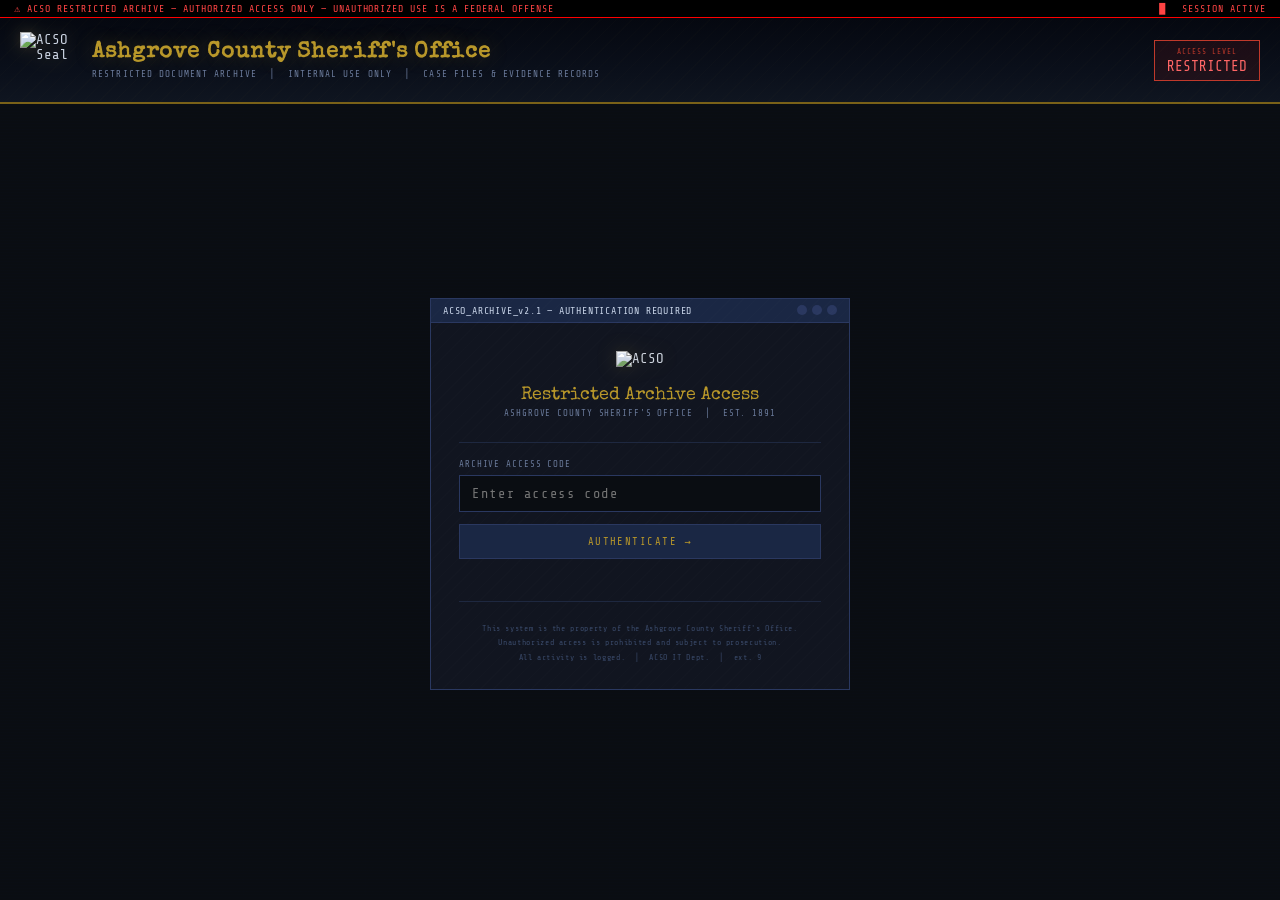
==== archive.html @ c5bd3426 "Create archive.html" ====
<!DOCTYPE html>
<html lang="en">
<head>
  <meta charset="UTF-8"/>
  <meta name="viewport" content="width=device-width, initial-scale=1.0"/>
  <title>ACSO Restricted Archive — Ashgrove County Sheriff's Office</title>
  <link rel="icon" href="Ashgrove_County_Logo.png" type="image/png"/>
  <link rel="preconnect" href="https://fonts.googleapis.com"/>
  <link href="https://fonts.googleapis.com/css2?family=Special+Elite&family=Share+Tech+Mono&family=Crimson+Text:ital,wght@0,400;0,600;1,400&display=swap" rel="stylesheet"/>
  <style>
    :root {
      --bg:        #0a0d12;
      --bg2:       #0f1318;
      --bg3:       #141820;
      --bg4:       #1a2030;
      --panel:     #111520;
      --border:    #1e2840;
      --border2:   #2a3860;
      --navy:      #1a2744;
      --gold:      #b8972a;
      --gold-dim:  #7a6118;
      --red:       #8b1a1a;
      --red-light: #c0392b;
      --green:     #1a4a1a;
      --green-dim: #2a7a2a;
      --text:      #c8d4e8;
      --text-dim:  #6a7a9a;
      --text-faint:#3a4a6a;
      --mono:      'Share Tech Mono', monospace;
      --serif:     'Special Elite', serif;
      --body:      'Crimson Text', Georgia, serif;
      --white:     #e8eef8;
    }

    *, *::before, *::after { margin:0; padding:0; box-sizing:border-box; }
    html, body { height:100%; overflow-x:hidden; }

    body {
      background-color: var(--bg);
      background-image:
        repeating-linear-gradient(0deg, transparent, transparent 2px, rgba(0,20,60,0.04) 2px, rgba(0,20,60,0.04) 3px),
        repeating-linear-gradient(90deg, transparent, transparent 60px, rgba(0,10,30,0.02) 60px, rgba(0,10,30,0.02) 61px);
      font-family: var(--mono);
      color: var(--text);
      font-size: 14px;
      min-height: 100vh;
    }

    /* ── TOPBAR ── */
    #topbar {
      background: #000;
      border-bottom: 1px solid #ff0000;
      padding: 3px 14px;
      display: flex; align-items: center; justify-content: space-between;
      font-size: 0.62rem; letter-spacing: 0.1em;
    }
    #topbar-left { color: #ff4444; text-transform: uppercase; }
    #topbar-right { color: #ff4444; display: flex; gap: 16px; }
    .topbar-blink { animation: blink 1.2s step-end infinite; }
    @keyframes blink { 0%,100%{opacity:1} 50%{opacity:0} }

    /* ── HEADER ── */
    #header {
      background: linear-gradient(180deg, #050810 0%, #0a0f1a 60%, #0f1520 100%);
      border-bottom: 2px solid var(--gold-dim);
      padding: 14px 20px;
      display: flex; align-items: center; gap: 16px;
      position: relative; overflow: hidden;
    }
    #header::before {
      content:'';
      position:absolute; inset:0;
      background: repeating-linear-gradient(-45deg, transparent, transparent 10px, rgba(184,151,42,0.015) 10px, rgba(184,151,42,0.015) 11px);
      pointer-events:none;
    }
    #header img { width:56px; height:56px; object-fit:contain; filter:drop-shadow(0 0 8px rgba(184,151,42,0.3)) grayscale(0.3); flex-shrink:0; }
    #header-title h1 { font-family:var(--serif); font-size:1.4rem; color:var(--gold); letter-spacing:0.04em; text-shadow:0 0 20px rgba(184,151,42,0.3); }
    #header-title p { font-size:0.58rem; color:var(--text-dim); letter-spacing:0.12em; text-transform:uppercase; margin-top:4px; }
    #header-badge {
      margin-left:auto; flex-shrink:0;
      border:1px solid var(--red-light);
      padding:6px 12px; text-align:center;
      background:rgba(139,26,26,0.15);
    }
    #header-badge div:first-child { font-size:0.48rem; color:var(--red-light); letter-spacing:0.14em; text-transform:uppercase; }
    #header-badge div:last-child { font-size:0.9rem; color:#ff6666; margin-top:2px; }

    /* ── LOGIN SCREEN ── */
    #login-screen {
      display:flex; align-items:center; justify-content:center;
      min-height: calc(100vh - 120px);
      padding: 40px 20px;
    }
    #login-box {
      width: 100%; max-width: 420px;
      border: 1px solid var(--border2);
      background: var(--panel);
      position: relative;
    }
    #login-box::before {
      content:'';
      position:absolute; inset:0;
      background: repeating-linear-gradient(-45deg, transparent, transparent 8px, rgba(255,255,255,0.008) 8px, rgba(255,255,255,0.008) 9px);
      pointer-events:none;
    }
    .login-titlebar {
      background: var(--navy);
      border-bottom: 1px solid var(--border2);
      padding: 6px 12px;
      display:flex; align-items:center; justify-content:space-between;
      font-size:0.62rem; letter-spacing:0.08em; color:var(--text);
    }
    .login-titlebar-dots { display:flex; gap:5px; }
    .login-titlebar-dots span { width:10px; height:10px; border-radius:50%; background:var(--border2); display:block; }
    .login-body { padding:28px 28px 24px; position:relative; z-index:1; }
    .login-seal { text-align:center; margin-bottom:20px; }
    .login-seal img { width:60px; height:60px; object-fit:contain; filter:grayscale(0.5) drop-shadow(0 0 10px rgba(184,151,42,0.2)); }
    .login-label {
      font-size:0.58rem; letter-spacing:0.12em; text-transform:uppercase;
      color:var(--text-dim); margin-bottom:6px; display:block;
    }
    .login-title { font-family:var(--serif); font-size:1.1rem; color:var(--gold); text-align:center; margin-bottom:4px; }
    .login-subtitle { font-size:0.56rem; color:var(--text-dim); text-align:center; letter-spacing:0.1em; text-transform:uppercase; margin-bottom:24px; }
    .login-divider { border:none; border-top:1px solid var(--border); margin:16px 0; }
    .login-field-label { font-size:0.56rem; color:var(--text-dim); letter-spacing:0.1em; text-transform:uppercase; margin-bottom:6px; display:block; }
    #password-input {
      width:100%; background:var(--bg); border:1px solid var(--border2);
      color:var(--text); font-family:var(--mono); font-size:0.85rem;
      padding:10px 12px; letter-spacing:0.12em;
      outline:none; transition:border-color 0.2s;
    }
    #password-input:focus { border-color:var(--gold-dim); }
    #password-input.error { border-color:var(--red-light); animation:shake 0.3s; }
    @keyframes shake { 0%,100%{transform:translateX(0)} 25%{transform:translateX(-6px)} 75%{transform:translateX(6px)} }
    #login-btn {
      width:100%; margin-top:12px;
      background:var(--navy); border:1px solid var(--border2);
      color:var(--gold); font-family:var(--mono); font-size:0.65rem;
      letter-spacing:0.14em; text-transform:uppercase;
      padding:10px; cursor:pointer;
      transition:background 0.2s, border-color 0.2s;
    }
    #login-btn:hover { background:var(--bg4); border-color:var(--gold-dim); }
    #login-error {
      margin-top:10px; font-size:0.58rem; color:var(--red-light);
      letter-spacing:0.08em; text-align:center; min-height:16px;
    }
    .login-footer { margin-top:20px; font-size:0.5rem; color:var(--text-faint); text-align:center; letter-spacing:0.08em; line-height:1.8; }

    /* ── ARCHIVE SCREEN ── */
    #archive-screen { display:none; }

    #archive-topbar {
      background:var(--bg2); border-bottom:1px solid var(--border);
      padding:5px 14px;
      display:flex; align-items:center; justify-content:space-between;
      font-size:0.56rem; color:var(--text-dim); letter-spacing:0.08em;
    }
    #archive-topbar span { color:var(--green-dim); }

    #archive-layout {
      display:grid;
      grid-template-columns: 280px 1fr;
      height: calc(100vh - 160px);
    }

    /* ── FILE TREE (left panel) ── */
    #file-tree {
      background:var(--bg2);
      border-right:1px solid var(--border);
      overflow-y:auto;
      padding:0;
    }
    #file-tree::-webkit-scrollbar { width:4px; }
    #file-tree::-webkit-scrollbar-track { background:var(--bg); }
    #file-tree::-webkit-scrollbar-thumb { background:var(--border2); }

    .tree-titlebar {
      background:var(--navy);
      border-bottom:1px solid var(--border2);
      padding:5px 10px;
      font-size:0.56rem; letter-spacing:0.1em; color:var(--text-dim);
      text-transform:uppercase; position:sticky; top:0; z-index:2;
    }

    .tree-root { padding:8px 0; }

    .tree-folder {
      user-select:none;
    }
    .tree-folder-label {
      display:flex; align-items:center; gap:6px;
      padding:4px 10px; cursor:pointer;
      font-size:0.65rem; letter-spacing:0.06em; color:var(--text);
      transition:background 0.15s;
    }
    .tree-folder-label:hover { background:var(--bg4); }
    .tree-folder-label.selected { background:var(--bg4); color:var(--gold); }
    .tree-folder-icon { font-size:0.7rem; flex-shrink:0; color:var(--gold-dim); transition:transform 0.15s; }
    .tree-folder-icon.open { transform:rotate(0deg); }
    .tree-folder-name { flex:1; }
    .tree-folder-count { font-size:0.48rem; color:var(--text-faint); }

    .tree-children { display:none; padding-left:16px; }
    .tree-children.open { display:block; }

    .tree-subfolder > .tree-folder-label { font-size:0.62rem; }

    .tree-file {
      display:flex; align-items:center; gap:6px;
      padding:3px 10px 3px 26px; cursor:pointer;
      font-size:0.6rem; color:var(--text-dim); letter-spacing:0.04em;
      transition:background 0.15s;
    }
    .tree-file:hover { background:var(--bg4); color:var(--text); }
    .tree-file.selected { background:rgba(26,39,68,0.6); color:var(--white); }
    .tree-file.locked { color:var(--text-faint); cursor:default; }
    .tree-file.locked:hover { background:none; color:var(--text-faint); }
    .tree-file-icon { font-size:0.62rem; flex-shrink:0; }
    .tree-file-icon.doc { color:#4a8aff; }
    .tree-file-icon.img { color:#4aaa44; }
    .tree-file-icon.aud { color:#aa44aa; }
    .tree-file-icon.lock { color:var(--red-light); }
    .tree-file-name { flex:1; }
    .tree-file-type { font-size:0.46rem; color:var(--text-faint); flex-shrink:0; }

    /* year dividers */
    .tree-year {
      font-size:0.52rem; letter-spacing:0.14em; color:var(--text-faint);
      text-transform:uppercase; padding:10px 10px 4px;
      border-top:1px solid var(--border);
      margin-top:4px;
    }
    .tree-year:first-child { border-top:none; margin-top:0; }

    /* ── FILE VIEWER (right panel) ── */
    #file-viewer {
      background:var(--bg3);
      overflow-y:auto;
      display:flex; flex-direction:column;
    }
    #file-viewer::-webkit-scrollbar { width:4px; }
    #file-viewer::-webkit-scrollbar-track { background:var(--bg); }
    #file-viewer::-webkit-scrollbar-thumb { background:var(--border2); }

    .viewer-titlebar {
      background:var(--navy);
      border-bottom:1px solid var(--border2);
      padding:5px 14px;
      display:flex; align-items:center; gap:10px;
      font-size:0.56rem; letter-spacing:0.08em; color:var(--text-dim);
      position:sticky; top:0; z-index:2; flex-shrink:0;
    }
    #viewer-path { color:var(--gold-dim); flex:1; }
    #viewer-meta { color:var(--text-faint); font-size:0.5rem; }

    #viewer-content {
      padding:24px 28px;
      flex:1;
    }

    /* Empty state */
    .viewer-empty {
      display:flex; flex-direction:column; align-items:center; justify-content:center;
      height:100%; color:var(--text-faint); text-align:center; gap:12px;
      padding:40px;
    }
    .viewer-empty-icon { font-size:2.5rem; opacity:0.3; }
    .viewer-empty-text { font-size:0.6rem; letter-spacing:0.1em; text-transform:uppercase; line-height:2; }

    /* File header */
    .file-header {
      border-bottom:1px solid var(--border); padding-bottom:16px; margin-bottom:20px;
    }
    .file-case-id {
      font-size:0.52rem; letter-spacing:0.14em; text-transform:uppercase;
      color:var(--gold-dim); margin-bottom:6px;
    }
    .file-title { font-family:var(--serif); font-size:1.3rem; color:var(--white); margin-bottom:8px; line-height:1.2; }
    .file-meta-row {
      display:flex; flex-wrap:wrap; gap:16px; margin-top:10px;
    }
    .file-meta-item { font-size:0.54rem; color:var(--text-dim); letter-spacing:0.06em; }
    .file-meta-item strong { color:var(--text); }

    /* Status badges */
    .badge {
      display:inline-block; font-size:0.48rem; letter-spacing:0.1em;
      text-transform:uppercase; padding:2px 7px; border:1px solid;
      margin-left:10px; vertical-align:middle;
    }
    .badge-cold { color:#6688aa; border-color:#334455; background:rgba(40,60,80,0.3); }
    .badge-open { color:#66ccff; border-color:#224466; background:rgba(30,60,90,0.3); }
    .badge-active { color:#ff6666; border-color:#882222; background:rgba(80,20,20,0.3); }
    .badge-closed { color:var(--text-faint); border-color:var(--border); background:rgba(20,20,20,0.3); }
    .badge-unlocked { color:#44aa44; border-color:#226622; background:rgba(20,50,20,0.3); }

    /* File body */
    .file-section { margin-bottom:20px; }
    .file-section-title {
      font-size:0.52rem; letter-spacing:0.14em; text-transform:uppercase;
      color:var(--gold-dim); border-bottom:1px solid var(--border);
      padding-bottom:5px; margin-bottom:10px;
    }
    .file-body {
      font-family:var(--body); font-size:0.92rem; color:var(--text);
      line-height:1.7;
    }
    .file-body p { margin-bottom:10px; }
    .file-body .redacted {
      background:#111; color:#111; border-radius:2px;
      user-select:none; display:inline-block; min-width:80px;
    }

    /* Evidence list */
    .evidence-list { list-style:none; }
    .evidence-list li {
      border-bottom:1px solid var(--border);
      padding:8px 0; display:flex; gap:12px; align-items:flex-start;
      font-size:0.8rem; color:var(--text);
    }
    .evidence-list li:last-child { border-bottom:none; }
    .ev-id { font-family:var(--mono); font-size:0.58rem; color:var(--gold-dim); flex-shrink:0; padding-top:2px; }
    .ev-desc { flex:1; font-family:var(--body); line-height:1.5; }
    .ev-status { font-size:0.5rem; letter-spacing:0.08em; color:var(--text-dim); flex-shrink:0; padding-top:3px; }

    /* Cipher block */
    .cipher-block {
      background:var(--bg); border:1px solid var(--border2);
      padding:16px 18px; margin:14px 0; font-family:var(--mono);
    }
    .cipher-label { font-size:0.5rem; color:var(--text-faint); letter-spacing:0.1em; text-transform:uppercase; margin-bottom:8px; }
    .cipher-text { font-size:1.1rem; color:var(--gold); letter-spacing:0.2em; word-break:break-all; line-height:2; }
    .cipher-note { font-size:0.54rem; color:var(--text-dim); margin-top:8px; font-style:italic; }

    /* Lock overlay for locked cases */
    .locked-overlay {
      text-align:center; padding:40px 20px;
    }
    .lock-icon { font-size:2.5rem; color:var(--red-light); margin-bottom:16px; opacity:0.7; }
    .lock-title { font-family:var(--serif); font-size:1.1rem; color:var(--text); margin-bottom:8px; }
    .lock-subtitle { font-size:0.6rem; color:var(--text-dim); letter-spacing:0.08em; text-transform:uppercase; margin-bottom:24px; line-height:2; }
    .lock-input-row { display:flex; gap:8px; max-width:320px; margin:0 auto; }
    .lock-input {
      flex:1; background:var(--bg); border:1px solid var(--border2);
      color:var(--text); font-family:var(--mono); font-size:0.8rem;
      padding:8px 10px; letter-spacing:0.1em; outline:none;
    }
    .lock-input:focus { border-color:var(--gold-dim); }
    .lock-input.error { border-color:var(--red-light); }
    .lock-btn {
      background:var(--navy); border:1px solid var(--border2);
      color:var(--gold); font-family:var(--mono); font-size:0.6rem;
      letter-spacing:0.1em; padding:8px 14px; cursor:pointer;
      text-transform:uppercase; transition:background 0.15s;
    }
    .lock-btn:hover { background:var(--bg4); }
    .lock-error { font-size:0.54rem; color:var(--red-light); margin-top:8px; min-height:14px; letter-spacing:0.06em; }
    .lock-hint { font-size:0.5rem; color:var(--text-faint); margin-top:20px; letter-spacing:0.06em; line-height:2; }

    /* Scrollbar archive */
    #archive-screen { min-height:100vh; }

    /* Status bar */
    #statusbar {
      background:var(--navy);
      border-top:1px solid var(--border);
      padding:3px 14px;
      display:flex; align-items:center; justify-content:space-between;
      font-size:0.5rem; color:var(--text-dim); letter-spacing:0.08em;
      position:fixed; bottom:0; left:0; right:0; z-index:10;
    }
    #statusbar-left { display:flex; gap:20px; }
    #statusbar-right { color:var(--text-faint); }
  </style>
</head>
<body>

<div id="topbar">
  <div id="topbar-left">&#9888; ACSO RESTRICTED ARCHIVE — AUTHORIZED ACCESS ONLY — UNAUTHORIZED USE IS A FEDERAL OFFENSE</div>
  <div id="topbar-right">
    <span class="topbar-blink">&#9608;</span>
    <span>SESSION ACTIVE</span>
  </div>
</div>

<div id="header">
  <img src="Ashgrove_County_Logo.png" alt="ACSO Seal"/>
  <div id="header-title">
    <h1>Ashgrove County Sheriff's Office</h1>
    <p>Restricted Document Archive &nbsp;&#9474;&nbsp; Internal Use Only &nbsp;&#9474;&nbsp; Case Files &amp; Evidence Records</p>
  </div>
  <div id="header-badge">
    <div>Access Level</div>
    <div>RESTRICTED</div>
  </div>
</div>

<!-- LOGIN SCREEN -->
<div id="login-screen">
  <div id="login-box">
    <div class="login-titlebar">
      <span>ACSO_ARCHIVE_v2.1 — AUTHENTICATION REQUIRED</span>
      <div class="login-titlebar-dots"><span></span><span></span><span></span></div>
    </div>
    <div class="login-body">
      <div class="login-seal">
        <img src="Ashgrove_County_Logo.png" alt="ACSO"/>
      </div>
      <div class="login-title">Restricted Archive Access</div>
      <div class="login-subtitle">Ashgrove County Sheriff's Office &nbsp;&#9474;&nbsp; Est. 1891</div>
      <hr class="login-divider"/>
      <span class="login-field-label">Archive Access Code</span>
      <input type="password" id="password-input" placeholder="Enter access code" autocomplete="off" spellcheck="false"/>
      <button id="login-btn" onclick="attemptLogin()">Authenticate &rarr;</button>
      <div id="login-error">&nbsp;</div>
      <hr class="login-divider"/>
      <div class="login-footer">
        This system is the property of the Ashgrove County Sheriff's Office.<br/>
        Unauthorized access is prohibited and subject to prosecution.<br/>
        All activity is logged. &nbsp;&#9474;&nbsp; ACSO IT Dept. &nbsp;&#9474;&nbsp; ext. 9
      </div>
    </div>
  </div>
</div>

<!-- ARCHIVE SCREEN -->
<div id="archive-screen">
  <div id="archive-topbar">
    <div>ACSO_ARCHIVE &nbsp;&#9474;&nbsp; <span>ACCESS GRANTED</span> &nbsp;&#9474;&nbsp; SESSION: <span id="session-id">——</span></div>
    <div id="archive-clock">——</div>
  </div>

  <div id="archive-layout">

    <!-- FILE TREE -->
    <div id="file-tree">
      <div class="tree-titlebar">&#128193; Case File Directory</div>
      <div class="tree-root">

        <div class="tree-year">&#9632; 1971 — 1989</div>
        <div class="tree-folder" id="folder-pre90">
          <div class="tree-folder-label" onclick="toggleFolder('pre90')">
            <span class="tree-folder-icon" id="icon-pre90">&#9654;</span>
            <span class="tree-folder-name">General Records (1971–89)</span>
            <span class="tree-folder-count">12 files</span>
          </div>
          <div class="tree-children" id="children-pre90">
            <div class="tree-file" onclick="openFile('patrol-logs-71')"><span class="tree-file-icon doc">&#128196;</span><span class="tree-file-name">Patrol Logs — Annual Summary</span><span class="tree-file-type">TXT</span></div>
            <div class="tree-file" onclick="openFile('incident-73')"><span class="tree-file-icon doc">&#128196;</span><span class="tree-file-name">Incident Report #73-0012</span><span class="tree-file-type">DOC</span></div>
            <div class="tree-file" onclick="openFile('incident-79')"><span class="tree-file-icon doc">&#128196;</span><span class="tree-file-name">Incident Report #79-0047</span><span class="tree-file-type">DOC</span></div>
            <div class="tree-file" onclick="openFile('budget-82')"><span class="tree-file-icon doc">&#128196;</span><span class="tree-file-name">Dept. Budget Summary 1982</span><span class="tree-file-type">TXT</span></div>
            <div class="tree-file" onclick="openFile('dispatch-85')"><span class="tree-file-icon doc">&#128196;</span><span class="tree-file-name">Dispatch Log — Q3 1985</span><span class="tree-file-type">LOG</span></div>
          </div>
        </div>

        <div class="tree-year">&#9632; 1990 — 1996</div>
        <div class="tree-folder" id="folder-90s-early">
          <div class="tree-folder-label" onclick="toggleFolder('90s-early')">
            <span class="tree-folder-icon" id="icon-90s-early">&#9654;</span>
            <span class="tree-folder-name">General Records (1990–96)</span>
            <span class="tree-folder-count">9 files</span>
          </div>
          <div class="tree-children" id="children-90s-early">
            <div class="tree-file" onclick="openFile('incident-91-vandalism')"><span class="tree-file-icon doc">&#128196;</span><span class="tree-file-name">Incident Report #91-0203</span><span class="tree-file-type">DOC</span></div>
            <div class="tree-file" onclick="openFile('incident-93-vehicle')"><span class="tree-file-icon doc">&#128196;</span><span class="tree-file-name">Incident Report #93-0118</span><span class="tree-file-type">DOC</span></div>
            <div class="tree-file" onclick="openFile('memo-94-staffing')"><span class="tree-file-icon doc">&#128196;</span><span class="tree-file-name">Internal Memo — Staffing 1994</span><span class="tree-file-type">MEM</span></div>
            <div class="tree-file" onclick="openFile('patrol-96')"><span class="tree-file-icon doc">&#128196;</span><span class="tree-file-name">Patrol Summary — 1996</span><span class="tree-file-type">TXT</span></div>
          </div>
        </div>

        <div class="tree-year">&#9632; 1997</div>

        <div class="tree-folder" id="folder-97-general">
          <div class="tree-folder-label" onclick="toggleFolder('97-general')">
            <span class="tree-folder-icon" id="icon-97-general">&#9654;</span>
            <span class="tree-folder-name">General Records — 1997</span>
            <span class="tree-folder-count">6 files</span>
          </div>
          <div class="tree-children" id="children-97-general">
            <div class="tree-file" onclick="openFile('dispatch-97-q1')"><span class="tree-file-icon doc">&#128196;</span><span class="tree-file-name">Dispatch Log — Q1 1997</span><span class="tree-file-type">LOG</span></div>
            <div class="tree-file" onclick="openFile('dispatch-97-q2')"><span class="tree-file-icon doc">&#128196;</span><span class="tree-file-name">Dispatch Log — Q2 1997</span><span class="tree-file-type">LOG</span></div>
            <div class="tree-file" onclick="openFile('dispatch-97-q3')"><span class="tree-file-icon doc">&#128196;</span><span class="tree-file-name">Dispatch Log — Q3 1997</span><span class="tree-file-type">LOG</span></div>
            <div class="tree-file" onclick="openFile('dispatch-97-q4')"><span class="tree-file-icon doc">&#128196;</span><span class="tree-file-name">Dispatch Log — Q4 1997</span><span class="tree-file-type">LOG</span></div>
            <div class="tree-file" onclick="openFile('memo-97-personnel')"><span class="tree-file-icon doc">&#128196;</span><span class="tree-file-name">Personnel Memo — Oct 1997</span><span class="tree-file-type">MEM</span></div>
          </div>
        </div>

        <div class="tree-folder" id="folder-97-0388">
          <div class="tree-folder-label" onclick="toggleFolder('97-0388')">
            <span class="tree-folder-icon" id="icon-97-0388">&#9654;</span>
            <span class="tree-folder-name">Case #97-0388 — Melford</span>
            <span class="tree-folder-count">4 files</span>
          </div>
          <div class="tree-children" id="children-97-0388">
            <div class="tree-file" onclick="openFile('97-0388-report')"><span class="tree-file-icon doc">&#128196;</span><span class="tree-file-name">Initial Incident Report</span><span class="tree-file-type">DOC</span></div>
            <div class="tree-file" onclick="openFile('97-0388-evidence')"><span class="tree-file-icon doc">&#128196;</span><span class="tree-file-name">Evidence Log</span><span class="tree-file-type">LOG</span></div>
            <div class="tree-file locked" onclick="openLocked('97-0388-photo','97-0388')"><span class="tree-file-icon lock">&#128274;</span><span class="tree-file-name">Scene Photographs</span><span class="tree-file-type">IMG</span></div>
            <div class="tree-file locked" onclick="openLocked('97-0388-notes','97-0388')"><span class="tree-file-icon lock">&#128274;</span><span class="tree-file-name">Investigator Notes</span><span class="tree-file-type">DOC</span></div>
          </div>
        </div>

        <div class="tree-folder" id="folder-97-0441">
          <div class="tree-folder-label" onclick="toggleFolder('97-0441')">
            <span class="tree-folder-icon" id="icon-97-0441">&#9654;</span>
            <span class="tree-folder-name">Case #97-0441 — [REDACTED]</span>
            <span class="tree-folder-count">6 files</span>
          </div>
          <div class="tree-children" id="children-97-0441">
            <div class="tree-file" onclick="openFile('97-0441-report')"><span class="tree-file-icon doc">&#128196;</span><span class="tree-file-name">Initial Incident Report</span><span class="tree-file-type">DOC</span></div>
            <div class="tree-file" onclick="openFile('97-0441-evidence')"><span class="tree-file-icon doc">&#128196;</span><span class="tree-file-name">Evidence Log — Item List</span><span class="tree-file-type">LOG</span></div>
            <div class="tree-file locked" onclick="openLocked('97-0441-cipher','97-0441')"><span class="tree-file-icon lock">&#128274;</span><span class="tree-file-name">Cipher Document (Item 2)</span><span class="tree-file-type">IMG</span></div>
            <div class="tree-file locked" onclick="openLocked('97-0441-letter','97-0441')"><span class="tree-file-icon lock">&#128274;</span><span class="tree-file-name">Envelope &amp; Letter (Item 1)</span><span class="tree-file-type">IMG</span></div>
            <div class="tree-file locked" onclick="openLocked('97-0441-photo','97-0441')"><span class="tree-file-icon lock">&#128274;</span><span class="tree-file-name">B&amp;W Photograph (Item 3)</span><span class="tree-file-type">IMG</span></div>
            <div class="tree-file locked" onclick="openLocked('97-0441-analysis','97-0441')"><span class="tree-file-icon lock">&#128274;</span><span class="tree-file-name">Cipher Analysis — Det. Notes</span><span class="tree-file-type">DOC</span></div>
          </div>
        </div>

        <div class="tree-folder" id="folder-97-0509">
          <div class="tree-folder-label" onclick="toggleFolder('97-0509')">
            <span class="tree-folder-icon" id="icon-97-0509">&#9654;</span>
            <span class="tree-folder-name">Case #97-0509 — [REDACTED]</span>
            <span class="tree-folder-count">3 files</span>
          </div>
          <div class="tree-children" id="children-97-0509">
            <div class="tree-file" onclick="openFile('97-0509-report')"><span class="tree-file-icon doc">&#128196;</span><span class="tree-file-name">Initial Incident Report</span><span class="tree-file-type">DOC</span></div>
            <div class="tree-file locked" onclick="openLocked('97-0509-evidence','97-0509')"><span class="tree-file-icon lock">&#128274;</span><span class="tree-file-name">Evidence Log</span><span class="tree-file-type">LOG</span></div>
            <div class="tree-file locked" onclick="openLocked('97-0509-notes','97-0509')"><span class="tree-file-icon lock">&#128274;</span><span class="tree-file-name">Field Notes</span><span class="tree-file-type">DOC</span></div>
          </div>
        </div>

        <div class="tree-folder" id="folder-97-0591">
          <div class="tree-folder-label" onclick="toggleFolder('97-0591')">
            <span class="tree-folder-icon" id="icon-97-0591">&#9654;</span>
            <span class="tree-folder-name">Case #97-0591 — Det. [REDACTED]</span>
            <span class="tree-folder-count">5 files</span>
          </div>
          <div class="tree-children" id="children-97-0591">
            <div class="tree-file" onclick="openFile('97-0591-report')"><span class="tree-file-icon doc">&#128196;</span><span class="tree-file-name">Missing Person Report</span><span class="tree-file-type">DOC</span></div>
            <div class="tree-file" onclick="openFile('97-0591-vehicle')"><span class="tree-file-icon doc">&#128196;</span><span class="tree-file-name">Vehicle Recovery Report</span><span class="tree-file-type">DOC</span></div>
            <div class="tree-file locked" onclick="openLocked('97-0591-lastlog','97-0591')"><span class="tree-file-icon lock">&#128274;</span><span class="tree-file-name">Last Known Activity Log</span><span class="tree-file-type">LOG</span></div>
            <div class="tree-file locked" onclick="openLocked('97-0591-personal','97-0591')"><span class="tree-file-icon lock">&#128274;</span><span class="tree-file-name">Personal Effects Inventory</span><span class="tree-file-type">DOC</span></div>
            <div class="tree-file locked" onclick="openLocked('97-0591-casebook','97-0591')"><span class="tree-file-icon lock">&#128274;</span><span class="tree-file-name">Case Notebook — Partial</span><span class="tree-file-type">IMG</span></div>
          </div>
        </div>

        <div class="tree-year">&#9632; 1998</div>

        <div class="tree-folder" id="folder-98-0012">
          <div class="tree-folder-label" onclick="toggleFolder('98-0012')">
            <span class="tree-folder-icon" id="icon-98-0012">&#9654;</span>
            <span class="tree-folder-name">Case #98-0012 — [REDACTED]</span>
            <span class="tree-folder-count">3 files</span>
          </div>
          <div class="tree-children" id="children-98-0012">
            <div class="tree-file" onclick="openFile('98-0012-report')"><span class="tree-file-icon doc">&#128196;</span><span class="tree-file-name">Initial Incident Report</span><span class="tree-file-type">DOC</span></div>
            <div class="tree-file locked" onclick="openLocked('98-0012-evidence','98-0012')"><span class="tree-file-icon lock">&#128274;</span><span class="tree-file-name">Evidence Log</span><span class="tree-file-type">LOG</span></div>
            <div class="tree-file locked" onclick="openLocked('98-0012-notes','98-0012')"><span class="tree-file-icon lock">&#128274;</span><span class="tree-file-name">Investigator Notes</span><span class="tree-file-type">DOC</span></div>
          </div>
        </div>

        <div class="tree-folder" id="folder-98-0047">
          <div class="tree-folder-label" onclick="toggleFolder('98-0047')">
            <span class="tree-folder-icon" id="icon-98-0047">&#9654;</span>
            <span class="tree-folder-name">Case #98-0047 — [REDACTED]</span>
            <span class="tree-folder-count">2 files</span>
          </div>
          <div class="tree-children" id="children-98-0047">
            <div class="tree-file" onclick="openFile('98-0047-report')"><span class="tree-file-icon doc">&#128196;</span><span class="tree-file-name">Initial Incident Report</span><span class="tree-file-type">DOC</span></div>
            <div class="tree-file locked" onclick="openLocked('98-0047-evidence','98-0047')"><span class="tree-file-icon lock">&#128274;</span><span class="tree-file-name">Evidence Log</span><span class="tree-file-type">LOG</span></div>
          </div>
        </div>

        <div class="tree-folder" id="folder-98-general">
          <div class="tree-folder-label" onclick="toggleFolder('98-general')">
            <span class="tree-folder-icon" id="icon-98-general">&#9654;</span>
            <span class="tree-folder-name">General Records — 1998</span>
            <span class="tree-folder-count">5 files</span>
          </div>
          <div class="tree-children" id="children-98-general">
            <div class="tree-file" onclick="openFile('memo-98-closure')"><span class="tree-file-icon doc">&#128196;</span><span class="tree-file-name">Case Closure Memo — April 1998</span><span class="tree-file-type">MEM</span></div>
            <div class="tree-file" onclick="openFile('dispatch-98-q1')"><span class="tree-file-icon doc">&#128196;</span><span class="tree-file-name">Dispatch Log — Q1 1998</span><span class="tree-file-type">LOG</span></div>
            <div class="tree-file" onclick="openFile('budget-98')"><span class="tree-file-icon doc">&#128196;</span><span class="tree-file-name">Dept. Budget Summary 1998</span><span class="tree-file-type">TXT</span></div>
          </div>
        </div>

        <div class="tree-year">&#9632; 1999 — 2025</div>

        <div class="tree-folder" id="folder-recent-general">
          <div class="tree-folder-label" onclick="toggleFolder('recent-general')">
            <span class="tree-folder-icon" id="icon-recent-general">&#9654;</span>
            <span class="tree-folder-name">General Records (1999–2025)</span>
            <span class="tree-folder-count">34 files</span>
          </div>
          <div class="tree-children" id="children-recent-general">
            <div class="tree-file" onclick="openFile('annual-2000')"><span class="tree-file-icon doc">&#128196;</span><span class="tree-file-name">Annual Report — 2000</span><span class="tree-file-type">TXT</span></div>
            <div class="tree-file" onclick="openFile('annual-2005')"><span class="tree-file-icon doc">&#128196;</span><span class="tree-file-name">Annual Report — 2005</span><span class="tree-file-type">TXT</span></div>
            <div class="tree-file" onclick="openFile('annual-2010')"><span class="tree-file-icon doc">&#128196;</span><span class="tree-file-name">Annual Report — 2010</span><span class="tree-file-type">TXT</span></div>
            <div class="tree-file" onclick="openFile('annual-2015')"><span class="tree-file-icon doc">&#128196;</span><span class="tree-file-name">Annual Report — 2015</span><span class="tree-file-type">TXT</span></div>
            <div class="tree-file" onclick="openFile('annual-2020')"><span class="tree-file-icon doc">&#128196;</span><span class="tree-file-name">Annual Report — 2020</span><span class="tree-file-type">TXT</span></div>
            <div class="tree-file" onclick="openFile('calloway-transition')"><span class="tree-file-icon doc">&#128196;</span><span class="tree-file-name">Sheriff Transition Memo — 2026</span><span class="tree-file-type">MEM</span></div>
          </div>
        </div>

        <div class="tree-year">&#9632; 2026</div>

        <div class="tree-folder" id="folder-26-0031">
          <div class="tree-folder-label" onclick="toggleFolder('26-0031')">
            <span class="tree-folder-icon" id="icon-26-0031">&#9654;</span>
            <span class="tree-folder-name">Case #26-0031 — Alderman</span>
            <span class="tree-folder-count">4 files</span>
          </div>
          <div class="tree-children" id="children-26-0031">
            <div class="tree-file" onclick="openFile('26-0031-report')"><span class="tree-file-icon doc">&#128196;</span><span class="tree-file-name">Missing Person Report</span><span class="tree-file-type">DOC</span></div>
            <div class="tree-file" onclick="openFile('26-0031-vehicle')"><span class="tree-file-icon doc">&#128196;</span><span class="tree-file-name">Vehicle — BOLO Report</span><span class="tree-file-type">DOC</span></div>
            <div class="tree-file locked" onclick="openLocked('26-0031-research','26-0031')"><span class="tree-file-icon lock">&#128274;</span><span class="tree-file-name">Research Notes — Recovered</span><span class="tree-file-type">DOC</span></div>
            <div class="tree-file locked" onclick="openLocked('26-0031-phone','26-0031')"><span class="tree-file-icon lock">&#128274;</span><span class="tree-file-name">Phone Records — Partial</span><span class="tree-file-type">LOG</span></div>
          </div>
        </div>

        <div class="tree-folder" id="folder-26-archive">
          <div class="tree-folder-label" onclick="toggleFolder('26-archive')">
            <span class="tree-folder-icon" id="icon-26-archive">&#9654;</span>
            <span class="tree-folder-name">Archive Project — 2026</span>
            <span class="tree-folder-count">3 files</span>
          </div>
          <div class="tree-children" id="children-26-archive">
            <div class="tree-file" onclick="openFile('archive-project-memo')"><span class="tree-file-icon doc">&#128196;</span><span class="tree-file-name">Project Scope Memo</span><span class="tree-file-type">MEM</span></div>
            <div class="tree-file" onclick="openFile('archive-evidence-recovery')"><span class="tree-file-icon doc">&#128196;</span><span class="tree-file-name">Evidence Box Recovery Report</span><span class="tree-file-type">DOC</span></div>
            <div class="tree-file locked" onclick="openLocked('archive-colton-notes','26-archive')"><span class="tree-file-icon lock">&#128274;</span><span class="tree-file-name">Colton Internal Notes</span><span class="tree-file-type">DOC</span></div>
          </div>
        </div>

      </div>
    </div>

    <!-- FILE VIEWER -->
    <div id="file-viewer">
      <div class="viewer-titlebar">
        <span>&#128193;</span>
        <span id="viewer-path">No file selected</span>
        <span id="viewer-meta">&nbsp;</span>
      </div>
      <div id="viewer-content">
        <div class="viewer-empty">
          <div class="viewer-empty-icon">&#128193;</div>
          <div class="viewer-empty-text">
            Select a file from the directory to view its contents.<br/>
            &#9632; Unlocked files are available for immediate access.<br/>
            &#128274; Locked files require a case-specific access code.
          </div>
        </div>
      </div>
    </div>

  </div>

  <div id="statusbar">
    <div id="statusbar-left">
      <span id="sb-user">USER: B.COLTON</span>
      <span id="sb-file">FILE: —</span>
      <span id="sb-count">FILES: 0 / 67 UNLOCKED</span>
    </div>
    <div id="statusbar-right">ACSO ARCHIVE SYSTEM v2.1 &nbsp;&#9474;&nbsp; &copy; 1998 ACSO IT DEPT.</div>
  </div>
</div>

<script>
const GLOBAL_PASS = 'ACSOWYO1891';

const CASE_PASSWORDS = {
  '97-0388': 'MELFORD97',
  '97-0441': 'UNLOCKED441',
  '97-0509': 'RT7ASHGROVE',
  '97-0591': 'DET0591',
  '98-0012': 'JAN1998',
  '98-0047': 'MAR1998',
  '26-0031': 'ALDERMAN26',
  '26-archive': 'COLTON2026',
};

const unlockedCases = new Set();

const FILES = {
  'patrol-logs-71': {
    title: 'Patrol Logs — Annual Summary',
    case: 'General Records (1971–1989)',
    date: 'December 31, 1971',
    author: 'Sgt. R. Mossler',
    status: 'closed',
    body: `<div class="file-section"><div class="file-section-title">Summary</div><div class="file-body"><p>Annual patrol summary for fiscal year 1971. Total dispatched calls: 312. No major incidents recorded. Routine traffic stops account for 67% of logged activity. One animal control escalation in September — resolved without incident.</p><p>Staffing remained at 6 sworn deputies throughout the year. No personnel changes. Mileage report attached (see physical file).</p></div></div>`
  },
  'incident-73': {
    title: 'Incident Report #73-0012',
    case: 'General Records (1971–1989)',
    date: 'March 4, 1973',
    author: 'Dep. H. Crane',
    status: 'closed',
    body: `<div class="file-section"><div class="file-section-title">Incident Summary</div><div class="file-body"><p>Reported trespassing at the old Mossler grain storage facility on Route 4. Two juveniles found on premises after hours. No property damage. Juveniles released to guardians. No charges filed.</p></div></div>`
  },
  'incident-79': {
    title: 'Incident Report #79-0047',
    case: 'General Records (1971–1989)',
    date: 'July 19, 1979',
    author: 'Dep. T. Wills',
    status: 'closed',
    body: `<div class="file-section"><div class="file-section-title">Incident Summary</div><div class="file-body"><p>Vehicle collision at the intersection of County Road 4 and Route 12. Two vehicles involved. Minor injuries. Wyoming Highway Patrol notified and assumed jurisdiction. ACSO assisted with traffic control.</p></div></div>`
  },
  'budget-82': {
    title: 'Department Budget Summary — 1982',
    case: 'General Records (1971–1989)',
    date: 'January 14, 1983',
    author: 'Sheriff E. Mossler Jr.',
    status: 'closed',
    body: `<div class="file-section"><div class="file-section-title">Budget Overview</div><div class="file-body"><p>Total departmental budget for fiscal year 1982: $214,400. Personnel costs accounted for 78% of expenditures. Vehicle maintenance and fuel: $18,200. Equipment: $9,800. Facility upkeep: $4,600. Remaining balance: $3,100 carried forward.</p></div></div>`
  },
  'dispatch-85': {
    title: 'Dispatch Log — Q3 1985',
    case: 'General Records (1971–1989)',
    date: 'October 1, 1985',
    author: 'Dispatch — ACSO',
    status: 'closed',
    body: `<div class="file-section"><div class="file-section-title">Quarterly Log Summary</div><div class="file-body"><p>July–September 1985. Total calls received: 87. Dispatched units: 74. Notable incidents: 2 livestock escapes (resolved), 1 domestic disturbance (resolved, no charges), 1 report of suspicious vehicle on Route 12 (unresolved — no further contact).</p></div></div>`
  },
  'incident-91-vandalism': {
    title: 'Incident Report #91-0203',
    case: 'General Records (1990–1996)',
    date: 'August 22, 1991',
    author: 'Dep. C. Aldridge',
    status: 'closed',
    body: `<div class="file-section"><div class="file-section-title">Incident Summary</div><div class="file-body"><p>Vandalism reported at the Ashgrove Township community board. Graffiti on exterior wall. No suspects identified. Property cleaned at county expense. Case closed.</p></div></div>`
  },
  'incident-93-vehicle': {
    title: 'Incident Report #93-0118',
    case: 'General Records (1990–1996)',
    date: 'April 7, 1993',
    author: 'Dep. R. Vance',
    status: 'closed',
    body: `<div class="file-section"><div class="file-section-title">Incident Summary</div><div class="file-body"><p>Abandoned vehicle reported on Route 12, approximately 4 miles east of Ashgrove Township. 1987 Ford pickup, no plates. Vehicle towed by Ashgrove County impound. No owner identified within 30-day window. Vehicle disposed per county ordinance.</p></div></div>`
  },
  'memo-94-staffing': {
    title: 'Internal Memo — Staffing Review 1994',
    case: 'General Records (1990–1996)',
    date: 'February 3, 1994',
    author: 'Sheriff R. Calloway',
    status: 'closed',
    body: `<div class="file-section"><div class="file-section-title">Memo</div><div class="file-body"><p>TO: All sworn personnel<br/>FROM: Sheriff R. Calloway<br/>RE: Staffing levels and new hire timeline</p><p>Effective March 1, 1994, the department will be bringing on two additional sworn deputies to bring our total to 10. Training will be coordinated with Wyoming Law Enforcement Academy. Further details to follow.</p></div></div>`
  },
  'patrol-96': {
    title: 'Patrol Summary — 1996',
    case: 'General Records (1990–1996)',
    date: 'January 8, 1997',
    author: 'Chief Dep. M. Haines',
    status: 'closed',
    body: `<div class="file-section"><div class="file-section-title">Summary</div><div class="file-body"><p>1996 patrol activity summary. Total calls: 641. Average response time: 18 minutes. Patrol coverage expanded to include northern Route 7 corridor following county boundary adjustment. No major unsolved cases. Department operating at full staffing capacity (10 deputies).</p></div></div>`
  },
  'dispatch-97-q1': {
    title: 'Dispatch Log — Q1 1997',
    case: 'General Records — 1997',
    date: 'April 1, 1997',
    author: 'Dispatch — ACSO',
    status: 'closed',
    body: `<div class="file-section"><div class="file-section-title">Quarterly Log Summary</div><div class="file-body"><p>January–March 1997. Total calls: 94. Routine activity. Three traffic incidents on Route 12. One livestock escape near County Road 8. No major crimes reported.</p></div></div>`
  },
  'dispatch-97-q2': {
    title: 'Dispatch Log — Q2 1997',
    case: 'General Records — 1997',
    date: 'July 1, 1997',
    author: 'Dispatch — ACSO',
    status: 'closed',
    body: `<div class="file-section"><div class="file-section-title">Quarterly Log Summary</div><div class="file-body"><p>April–June 1997. Total calls: 101. Increased activity on Route 7 corridor. One break-in at county storage facility — no suspect identified. Two domestic disturbance calls — both resolved on scene.</p></div></div>`
  },
  'dispatch-97-q3': {
    title: 'Dispatch Log — Q3 1997',
    case: 'General Records — 1997',
    date: 'October 1, 1997',
    author: 'Dispatch — ACSO',
    status: 'closed',
    body: `<div class="file-section"><div class="file-section-title">Quarterly Log Summary</div><div class="file-body"><p>July–September 1997. Total calls: 98. Notable: First contact with <span class="redacted">████████████████</span> regarding unidentified individual in Ashgrove Township area. Report filed. No follow-up at time of logging. Flagged for investigative review.</p></div></div>`
  },
  'dispatch-97-q4': {
    title: 'Dispatch Log — Q4 1997',
    case: 'General Records — 1997',
    date: 'January 5, 1998',
    author: 'Dispatch — ACSO',
    status: 'closed',
    body: `<div class="file-section"><div class="file-section-title">Quarterly Log Summary</div><div class="file-body"><p>October–December 1997. Total calls: 143 — significant increase from prior quarters. Missing persons reports: 3 (see Cases #97-0388, #97-0441, #97-0509). Detective <span class="redacted">████████████████</span> went unreachable December 9. All active investigations transferred to cold case status pending further review.</p><p style="color:var(--red-light); font-family:var(--mono); font-size:0.7rem; margin-top:12px;">[ NOTE: Remainder of Q4 log sealed per Sheriff Calloway directive — 01/06/1998 ]</p></div></div>`
  },
  'memo-97-personnel': {
    title: 'Personnel Memo — October 1997',
    case: 'General Records — 1997',
    date: 'October 2, 1997',
    author: 'Sheriff R. Calloway',
    status: 'closed',
    body: `<div class="file-section"><div class="file-section-title">Memo</div><div class="file-body"><p>TO: Det. <span class="redacted">████████████████</span><br/>FROM: Sheriff R. Calloway<br/>RE: Active case assignments</p><p>You are hereby assigned as lead investigator on Case #97-0388, reported October 22. Given the circumstances of the vehicle recovery, I want eyes on this before the trail goes cold. Keep me updated directly. Do not route through standard reporting chain until we have a clearer picture.</p></div></div>`
  },
  '97-0388-report': {
    title: 'Initial Incident Report — Case #97-0388',
    case: 'Case #97-0388 — Melford',
    date: 'October 22, 1997',
    author: 'Dep. C. Aldridge',
    status: 'cold',
    body: `<div class="file-section"><div class="file-section-title">Incident Summary</div><div class="file-body"><p>At approximately 07:40 on October 22, 1997, a vehicle registered to Gary Raymond Melford, 41, of Ashgrove Township, was located unoccupied on Rural Route 4, approximately 2.1 miles east of the township boundary. Engine was cold. No signs of struggle in or around the vehicle. Driver's door was unlocked. Personal effects (jacket, wallet, keys) found on passenger seat.</p><p>Mr. Melford was last seen by a neighbor at approximately 18:30 on October 21. He had mentioned he was "heading out for a bit." No further contact was made.</p></div></div>
    <div class="file-section"><div class="file-section-title">Reporting Officer Notes</div><div class="file-body"><p>Scene secured at 08:15. No tire tracks indicating a second vehicle. No footprints visible due to overnight wind. Vehicle towed to ACSO impound. Case assigned to Det. <span class="redacted">████████████████</span> per Sheriff Calloway directive.</p></div></div>`
  },
  '97-0388-evidence': {
    title: 'Evidence Log — Case #97-0388',
    case: 'Case #97-0388 — Melford',
    date: 'October 23, 1997',
    author: 'Det. [REDACTED]',
    status: 'cold',
    body: `<div class="file-section"><div class="file-section-title">Evidence Items</div><ul class="evidence-list">
      <li><span class="ev-id">EV-001</span><span class="ev-desc">1994 Chevrolet pickup, blue, plates WY-1142-F. Towed to ACSO impound. Processed for prints — partial on steering wheel, inconclusive.</span><span class="ev-status">Impound</span></li>
      <li><span class="ev-id">EV-002</span><span class="ev-desc">Brown canvas jacket, men's XL. Found on passenger seat. No foreign fibers. Wallet in left pocket — cash, ID, credit cards all present.</span><span class="ev-status">Stored</span></li>
      <li><span class="ev-id">EV-003</span><span class="ev-desc">Set of keys — house, vehicle, one unidentified key (small, brass, no markings).</span><span class="ev-status">Stored</span></li>
    </ul></div>
    <div class="file-section"><div class="file-section-title">Notes</div><div class="file-body"><p>EV-003 unidentified key — no match found to Melford residence or vehicle. Purpose unknown. Cross-reference with Case #97-0441 pending.</p></div></div>`
  },
  '97-0441-report': {
    title: 'Initial Incident Report — Case #97-0441',
    case: 'Case #97-0441 — [REDACTED]',
    date: 'October 14, 1997',
    author: 'Dep. T. Wills',
    status: 'open',
    body: `<div class="file-section"><div class="file-section-title">Incident Summary</div><div class="file-body"><p>At 09:15 on October 14, 1997, a welfare check was requested by a family member for <span class="redacted">████████████████</span>, residing at <span class="redacted">████████████████</span>, Ashgrove Township. Responding deputy found front door unlocked. No occupant. No signs of forced entry. No signs of struggle.</p><p>Personal items, including coat, bag, and vehicle (parked in driveway), were all present. Subject had not reported to work that morning. Last confirmed contact: neighbor observed subject entering residence at approximately 20:45 on October 13.</p></div></div>
    <div class="file-section"><div class="file-section-title">Notable</div><div class="file-body"><p>An envelope was found on the kitchen table, unsealed. Contents were recovered and logged as evidence. See Evidence Log for details. Case assigned to Det. <span class="redacted">████████████████</span> for follow-up.</p><p style="color:var(--gold-dim); font-family:var(--mono); font-size:0.7rem; margin-top:12px;">[ CASE REOPENED — Feb 28, 2026 — Det. S. Dunmore ]</p></div></div>`
  },
  '97-0441-evidence': {
    title: 'Evidence Log — Case #97-0441',
    case: 'Case #97-0441 — [REDACTED]',
    date: 'October 14, 1997',
    author: 'Det. [REDACTED]',
    status: 'open',
    body: `<div class="file-section"><div class="file-section-title">Evidence Items</div><ul class="evidence-list">
      <li><span class="ev-id">EV-001</span><span class="ev-desc">Envelope, unsealed, white, standard size. Found on kitchen table. No fingerprints. No return address. No postage — hand-delivered.</span><span class="ev-status">Stored</span></li>
      <li><span class="ev-id">EV-002</span><span class="ev-desc">Single sheet of paper, folded, contained in EV-001. Hand-drawn symbols, approximately 22 characters. Ink: black. Not immediately identifiable. Forwarded for analysis.</span><span class="ev-status">Analysis</span></li>
      <li><span class="ev-id">EV-003</span><span class="ev-desc">Photograph, B&W, 3.5"x5". Subject: individual, face partially obscured. No markings on reverse. No identifiable location in background.</span><span class="ev-status">Stored</span></li>
    </ul></div>
    <div class="file-section"><div class="file-section-title">Investigator Notes</div><div class="file-body"><p>EV-002 cipher document: unlike any known shorthand or commercial cipher. Possibly custom. 22 characters — could be a key, a name, or a message. No matches in FBI cipher index (contacted Oct 17, response received Nov 3 — inconclusive).</p><p>EV-001 envelope showed no moisture damage consistent with postal routing. Document was hand-delivered, likely same day or night before disappearance.</p></div></div>`
  },
  '97-0509-report': {
    title: 'Initial Incident Report — Case #97-0509',
    case: 'Case #97-0509 — [REDACTED]',
    date: 'November 30, 1997',
    author: 'Dep. C. Aldridge',
    status: 'cold',
    body: `<div class="file-section"><div class="file-section-title">Incident Summary</div><div class="file-body"><p><span class="redacted">████████████████</span> was reported missing by a family member on November 30, 1997, after failing to return from a day hike on the Route 7 trail network. Vehicle was located in the Route 7 trailhead parking area. Hiking gear (pack, poles) not found. No signs of accident at the trailhead.</p><p>Search and Rescue deployed November 30 through December 2. Trail network covered in full. No trace found. Case transferred to ACSO investigative division.</p></div></div>
    <div class="file-section"><div class="file-section-title">Notes</div><div class="file-body"><p>Third missing persons report in six weeks within Ashgrove County. Sheriff Calloway has requested Wyoming DCI consultation. Awaiting response. Det. <span class="redacted">████████████████</span> assigned as lead.</p></div></div>`
  },
  '97-0591-report': {
    title: 'Missing Person Report — Case #97-0591',
    case: 'Case #97-0591 — Det. [REDACTED]',
    date: 'December 10, 1997',
    author: 'Sheriff R. Calloway',
    status: 'cold',
    body: `<div class="file-section"><div class="file-section-title">Report</div><div class="file-body"><p>Det. <span class="redacted">████████████████</span>, 38, Male, ACSO Investigative Division, failed to report for duty on December 9, 1997 and did not respond to radio or telephone contact throughout the day. Family contact made at 18:30 — family had not heard from subject since morning of December 8.</p><p>This report filed December 10 by Sheriff Calloway personally. Standard missing person protocol initiated. Given subject's active investigative role, Wyoming DCI immediately notified.</p></div></div>`
  },
  '97-0591-vehicle': {
    title: 'Vehicle Recovery Report — Case #97-0591',
    case: 'Case #97-0591 — Det. [REDACTED]',
    date: 'December 11, 1997',
    author: 'Dep. R. Vance',
    status: 'cold',
    body: `<div class="file-section"><div class="file-section-title">Recovery Summary</div><div class="file-body"><p>At 11:20 on December 11, 1997, ACSO Unit 3 located the departmental vehicle assigned to Det. <span class="redacted">████████████████</span> on Rural Route 12, approximately 2 miles east of the ACSO field office. Engine cold. Doors unlocked. Service weapon still in glove compartment, secured.</p><p>No personal items other than standard-issue equipment. Case notebook not recovered. Radio present and functional.</p></div></div>
    <div class="file-section"><div class="file-section-title">Notes</div><div class="file-body"><p>Location of vehicle recovery — Route 12 east of field office — places subject in the same general corridor as the active missing persons investigations. DCI has been notified. Scene processed. No prints other than subject's own.</p></div></div>`
  },
  '98-0012-report': {
    title: 'Initial Incident Report — Case #98-0012',
    case: 'Case #98-0012 — [REDACTED]',
    date: 'January 9, 1998',
    author: 'Dep. T. Wills',
    status: 'cold',
    body: `<div class="file-section"><div class="file-section-title">Incident Summary</div><div class="file-body"><p><span class="redacted">████████████████</span> was reported missing January 9, 1998 by a neighbor. Subject had not been seen for approximately 48 hours. Residence was found unlocked. No signs of struggle. No forced entry. Vehicle present in driveway.</p><p>Pattern consistent with prior missing persons cases in county. Case immediately assigned to senior deputy pending DCI consultation.</p></div></div>`
  },
  '98-0047-report': {
    title: 'Initial Incident Report — Case #98-0047',
    case: 'Case #98-0047 — [REDACTED]',
    date: 'March 3, 1998',
    author: 'Dep. C. Aldridge',
    status: 'cold',
    body: `<div class="file-section"><div class="file-section-title">Incident Summary</div><div class="file-body"><p>Fifth missing persons report in the series. <span class="redacted">████████████████</span> last seen March 2, 1998. No contact since. Residence found in normal state — no signs of disturbance. Pattern: no forced entry, vehicle present, personal effects left behind.</p><p>Wyoming DCI has assumed co-jurisdiction. All further case activity to be coordinated with DCI Agent <span class="redacted">████████████████</span>.</p></div></div>`
  },
  'memo-98-closure': {
    title: 'Case Closure Memo — April 1998',
    case: 'General Records — 1998',
    date: 'April 14, 1998',
    author: 'Sheriff R. Calloway',
    status: 'closed',
    body: `<div class="file-section"><div class="file-section-title">Memo</div><div class="file-body"><p>TO: All personnel<br/>FROM: Sheriff R. Calloway<br/>RE: 1997–1998 Missing Persons Series — Case Status Update</p><p>After extensive coordination with Wyoming DCI and the FBI field office in Casper, the decision has been made to formally archive Cases #97-0388, #97-0441, #97-0509, #97-0591, #98-0012, and #98-0047 as unresolved cold cases. Active investigation is being suspended pending new evidence or leads.</p><p>All physical evidence has been catalogued and placed in secure storage. Access requires Sheriff authorization. These files are to be treated as sealed.</p><p style="color:var(--red-light); font-family:var(--mono); font-size:0.7rem; margin-top:12px;">[ SEAL LIFTED — Feb 28, 2026 — Sheriff D. Hargrove ]</p></div></div>`
  },
  'dispatch-98-q1': {
    title: 'Dispatch Log — Q1 1998',
    case: 'General Records — 1998',
    date: 'April 1, 1998',
    author: 'Dispatch — ACSO',
    status: 'closed',
    body: `<div class="file-section"><div class="file-section-title">Summary</div><div class="file-body"><p>January–March 1998. Total calls: 89. Activity significantly reduced from Q4 1997. One additional missing persons report filed (Case #98-0047, March 3). Remainder of quarter: routine patrol activity.</p></div></div>`
  },
  'budget-98': {
    title: 'Department Budget Summary — 1998',
    case: 'General Records — 1998',
    date: 'January 20, 1999',
    author: 'Sheriff R. Calloway',
    status: 'closed',
    body: `<div class="file-section"><div class="file-section-title">Summary</div><div class="file-body"><p>Total departmental budget for fiscal year 1998: $381,200. Significant increase from prior years attributable to DCI coordination costs, overtime during missing persons investigations, and legal consultation. Personnel costs: 71%. Investigation-related costs: 14%.</p></div></div>`
  },
  'annual-2000': { title: 'Annual Report — 2000', case: 'General Records (1999–2025)', date: 'January 2001', author: 'Sheriff R. Calloway', status: 'closed', body: `<div class="file-section"><div class="file-section-title">Summary</div><div class="file-body"><p>Routine annual summary. No major incidents. Department operating at 11 sworn deputies. Budget within projections.</p></div></div>` },
  'annual-2005': { title: 'Annual Report — 2005', case: 'General Records (1999–2025)', date: 'January 2006', author: 'Sheriff R. Calloway', status: 'closed', body: `<div class="file-section"><div class="file-section-title">Summary</div><div class="file-body"><p>Routine annual summary. Headquarters renovation completed. Staff at 12 deputies. No significant incidents.</p></div></div>` },
  'annual-2010': { title: 'Annual Report — 2010', case: 'General Records (1999–2025)', date: 'January 2011', author: 'Sheriff R. Calloway', status: 'closed', body: `<div class="file-section"><div class="file-section-title">Summary</div><div class="file-body"><p>Routine annual summary. Fleet updated — 6 new patrol vehicles. Staff at 13 deputies. No significant incidents.</p></div></div>` },
  'annual-2015': { title: 'Annual Report — 2015', case: 'General Records (1999–2025)', date: 'January 2016', author: 'Sheriff R. Calloway', status: 'closed', body: `<div class="file-section"><div class="file-section-title">Summary</div><div class="file-body"><p>Routine annual summary. Staff at full complement (14 deputies). Budget increase approved by county. No significant incidents.</p></div></div>` },
  'annual-2020': { title: 'Annual Report — 2020', case: 'General Records (1999–2025)', date: 'January 2021', author: 'Sheriff R. Calloway', status: 'closed', body: `<div class="file-section"><div class="file-section-title">Summary</div><div class="file-body"><p>Routine annual summary. Pandemic protocols in effect Q2–Q4. Reduced patrol activity. No significant incidents. Sheriff Calloway announces intention to retire in 2026.</p></div></div>` },
  'calloway-transition': {
    title: 'Sheriff Transition Memo — January 2026',
    case: 'General Records (1999–2025)',
    date: 'January 3, 2026',
    author: 'Sheriff R. Calloway',
    status: 'closed',
    body: `<div class="file-section"><div class="file-section-title">Memo</div><div class="file-body"><p>TO: Undersheriff D. Hargrove<br/>FROM: Sheriff R. Calloway<br/>RE: Transition of duties</p><p>Dana — the department is in good hands. I want to flag one thing before I go. The archive digitization project Ben is running is going to surface some old material from 97–98. I never felt right about how those cases were closed. If something comes up, follow it. Don't let it get buried again.</p><p>Good luck. R.C.</p></div></div>`
  },
  '26-0031-report': {
    title: 'Missing Person Report — Case #26-0031',
    case: 'Case #26-0031 — Alderman',
    date: 'February 28, 2026',
    author: 'Dep. M. Trellis',
    status: 'active',
    body: `<div class="file-section"><div class="file-section-title">Report</div><div class="file-body"><p>Thomas Raymond Alderman, 34, of Ashgrove Township, reported missing February 28, 2026 at 23:14 by next of kin. Last seen evening of February 28, downtown Ashgrove, vicinity of Main Street and Route 12. Dark green canvas jacket, blue jeans, brown work boots. 5'11", 185 lbs, brown hair, brown eyes.</p><p>Mr. Alderman's employer confirmed he failed to report to work Monday March 2 without contact. Family states subject had been researching historical ACSO records in the weeks prior to disappearance and had spoken about "something he found."</p></div></div>`
  },
  '26-0031-vehicle': {
    title: 'BOLO Report — Case #26-0031',
    case: 'Case #26-0031 — Alderman',
    date: 'March 1, 2026',
    author: 'Dep. P. Wainwright',
    status: 'active',
    body: `<div class="file-section"><div class="file-section-title">Be On Lookout</div><div class="file-body"><p>Vehicle: 1998 Ford F-150, dark blue. Wyoming plates WY-3841-K. Last known location: subject's home address, as of February 27. Vehicle not located as of date of this report. All units advised to flag on sight.</p><p>Vehicle has not appeared in impound records, traffic camera logs (limited coverage in county), or neighboring county reports.</p></div></div>`
  },
  'archive-project-memo': {
    title: 'Archive Digitization Project — Scope Memo',
    case: 'Archive Project — 2026',
    date: 'January 3, 2026',
    author: 'B. Colton, Records & Archives',
    status: 'closed',
    body: `<div class="file-section"><div class="file-section-title">Project Overview</div><div class="file-body"><p>This memo outlines the scope and phasing of the ACSO archive digitization initiative, approved by Sheriff Hargrove on January 3, 2026.</p><p><strong>Phase 1</strong> (Jan–Apr 2026): Patrol logs, incident reports, and evidence documentation from 1971–1990.<br/><strong>Phase 2</strong> (May–Sept 2026): Records from 1990–2005 — includes case files of particular historical significance.<br/><strong>Phase 3</strong> (Oct–Dec 2026): 2005–present materials.</p><p>Digitized materials cleared for public release will be made available via the ACSO website. Materials under seal or pending review will be restricted to this archive system.</p></div></div>`
  },
  'archive-evidence-recovery': {
    title: 'Evidence Box Recovery Report',
    case: 'Archive Project — 2026',
    date: 'January 28, 2026',
    author: 'B. Colton, Records & Archives',
    status: 'closed',
    body: `<div class="file-section"><div class="file-section-title">Recovery Summary</div><div class="file-body"><p>During Phase 1 cataloging of off-site storage unit (Ashgrove County Annex, Building C, Shelf 14), a mislabeled evidence box was recovered. Box was labeled "TRAFFIC — 1994" but contents do not correspond to traffic records.</p><p>Contents: physical evidence items and documentation consistent with Case #97-0441. Items include the original cipher document (EV-002), the envelope (EV-001), and several pages of handwritten investigator notes not previously catalogued.</p><p>Box immediately secured and transferred to Sheriff Hargrove. Det. Dunmore assigned to review contents. Chain of custody documented.</p></div></div>
    <div class="file-section"><div class="file-section-title">Notes — B. Colton</div><div class="file-body"><p>The mislabeling appears intentional. The handwriting on the exterior label does not match any current staff. I've flagged this to Sheriff Hargrove directly. I haven't told anyone else yet.</p></div></div>`
  },
};

function attemptLogin() {
  const input = document.getElementById('password-input');
  const error = document.getElementById('login-error');
  if (input.value.trim().toUpperCase() === GLOBAL_PASS) {
    document.getElementById('login-screen').style.display = 'none';
    document.getElementById('archive-screen').style.display = 'block';
    const sid = 'SID-' + Math.floor(Math.random() * 90000 + 10000);
    document.getElementById('session-id').textContent = sid;
    startClock();
  } else {
    input.classList.add('error');
    error.textContent = 'Access denied. Invalid access code.';
    setTimeout(() => input.classList.remove('error'), 500);
  }
}

document.getElementById('password-input').addEventListener('keydown', e => {
  if (e.key === 'Enter') attemptLogin();
});

function startClock() {
  function tick() {
    const now = new Date();
    const str = now.toLocaleDateString('en-US') + ' ' + now.toLocaleTimeString('en-US', {hour12:false});
    document.getElementById('archive-clock').textContent = str + ' MST';
  }
  tick(); setInterval(tick, 1000);
}

function toggleFolder(id) {
  const children = document.getElementById('children-' + id);
  const icon = document.getElementById('icon-' + id);
  const isOpen = children.classList.contains('open');
  children.classList.toggle('open');
  icon.textContent = isOpen ? '▶' : '▼';
}

function openFile(id) {
  const file = FILES[id];
  if (!file) return;

  document.querySelectorAll('.tree-file').forEach(f => f.classList.remove('selected'));
  event.currentTarget.classList.add('selected');

  const statusMap = { cold:'badge-cold', open:'badge-open', active:'badge-active', closed:'badge-closed' };
  const statusLabel = { cold:'Cold Case', open:'Under Review', active:'Active', closed:'Closed' };

  document.getElementById('viewer-path').textContent = file.case + ' / ' + file.title;
  document.getElementById('viewer-meta').textContent = file.date + ' — ' + file.author;
  document.getElementById('sb-file').textContent = 'FILE: ' + id.toUpperCase();

  document.getElementById('viewer-content').innerHTML = `
    <div class="file-header">
      <div class="file-case-id">${file.case}</div>
      <div class="file-title">${file.title} <span class="badge ${statusMap[file.status]}">${statusLabel[file.status]}</span> <span class="badge badge-unlocked">&#128275; Unlocked</span></div>
      <div class="file-meta-row">
        <div class="file-meta-item"><strong>Date:</strong> ${file.date}</div>
        <div class="file-meta-item"><strong>Author:</strong> ${file.author}</div>
      </div>
    </div>
    ${file.body}
  `;
}

function openLocked(fileId, caseId) {
  document.getElementById('viewer-path').textContent = 'Locked File — Access Restricted';
  document.getElementById('viewer-meta').textContent = '';
  document.getElementById('sb-file').textContent = 'FILE: LOCKED';

  if (unlockedCases.has(caseId)) {
    openFile(fileId);
    return;
  }

  document.getElementById('viewer-content').innerHTML = `
    <div class="locked-overlay">
      <div class="lock-icon">&#128274;</div>
      <div class="lock-title">File Access Restricted</div>
      <div class="lock-subtitle">This file requires a case-specific access code.<br/>Enter the code for this case folder to unlock all files within it.</div>
      <div class="lock-input-row">
        <input class="lock-input" id="case-pass-input" type="password" placeholder="Case access code" autocomplete="off" spellcheck="false"/>
        <button class="lock-btn" onclick="attemptCaseUnlock('${caseId}', '${fileId}')">Unlock</button>
      </div>
      <div class="lock-error" id="case-pass-error">&nbsp;</div>
      <div class="lock-hint">
        Case folder: ${caseId.toUpperCase()}<br/>
        Contact Det. S. Dunmore (ext. 3) for access authorization.
      </div>
    </div>
  `;

  document.getElementById('case-pass-input').addEventListener('keydown', e => {
    if (e.key === 'Enter') attemptCaseUnlock(caseId, fileId);
  });
}

function attemptCaseUnlock(caseId, fileId) {
  const input = document.getElementById('case-pass-input');
  const error = document.getElementById('case-pass-error');
  if (input.value.trim().toUpperCase() === CASE_PASSWORDS[caseId]) {
    unlockedCases.add(caseId);
    document.querySelectorAll('.tree-file.locked').forEach(el => {
      const onclick = el.getAttribute('onclick');
      if (onclick && onclick.includes("'" + caseId + "'")) {
        el.classList.remove('locked');
        el.querySelector('.tree-file-icon').classList.remove('lock');
        el.querySelector('.tree-file-icon').classList.add('doc');
        el.querySelector('.tree-file-icon').textContent = '📄';
      }
    });
    openFile(fileId);
  } else {
    input.classList.add('error');
    error.textContent = 'Invalid case access code.';
    setTimeout(() => input.classList.remove('error'), 500);
  }
}
</script>

</body>
</html>
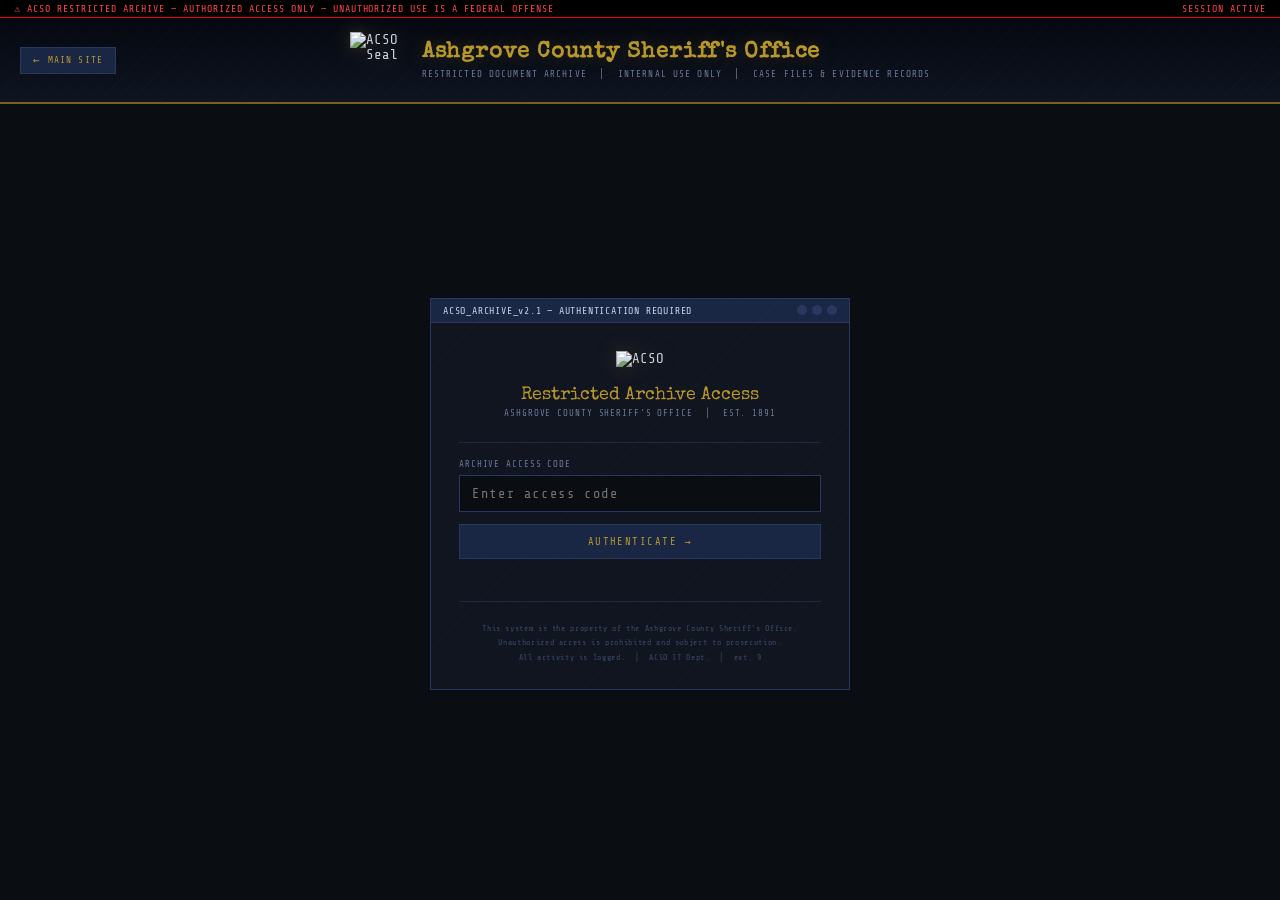
==== commit bfe7693f: "Update archive.html" ====
--- a/archive.html
+++ b/archive.html
@@ -64,9 +64,12 @@
       background: linear-gradient(180deg, #050810 0%, #0a0f1a 60%, #0f1520 100%);
       border-bottom: 2px solid var(--gold-dim);
       padding: 14px 20px;
-      display: flex; align-items: center; gap: 16px;
+      display: grid; grid-template-columns: 1fr auto 1fr;
+      align-items: center; gap: 16px;
       position: relative; overflow: hidden;
     }
+    #header-left { display: flex; justify-content: flex-start; grid-column: 1; }
+    #header-center { display: flex; align-items: center; gap: 16px; justify-content: center; grid-column: 2; }
     #header::before {
       content:'';
       position:absolute; inset:0;
@@ -76,14 +79,16 @@
     #header img { width:56px; height:56px; object-fit:contain; filter:drop-shadow(0 0 8px rgba(184,151,42,0.3)) grayscale(0.3); flex-shrink:0; }
     #header-title h1 { font-family:var(--serif); font-size:1.4rem; color:var(--gold); letter-spacing:0.04em; text-shadow:0 0 20px rgba(184,151,42,0.3); }
     #header-title p { font-size:0.58rem; color:var(--text-dim); letter-spacing:0.12em; text-transform:uppercase; margin-top:4px; }
-    #header-badge {
-      margin-left:auto; flex-shrink:0;
-      border:1px solid var(--red-light);
-      padding:6px 12px; text-align:center;
-      background:rgba(139,26,26,0.15);
-    }
-    #header-badge div:first-child { font-size:0.48rem; color:var(--red-light); letter-spacing:0.14em; text-transform:uppercase; }
-    #header-badge div:last-child { font-size:0.9rem; color:#ff6666; margin-top:2px; }
+    #home-btn {
+      display: inline-flex; align-items: center; gap: 7px;
+      background: var(--navy); border: 1px solid var(--border2);
+      color: var(--gold); font-family: var(--mono); font-size: 0.58rem;
+      letter-spacing: 0.12em; text-transform: uppercase;
+      padding: 6px 12px; text-decoration: none; flex-shrink: 0;
+      transition: background 0.15s, border-color 0.15s;
+    }
+    #home-btn:hover { background: var(--bg4); border-color: var(--gold-dim); }
+    #home-btn-arrow { font-size: 0.7rem; }
 
     /* ── LOGIN SCREEN ── */
     #login-screen {
@@ -130,8 +135,8 @@
       outline:none; transition:border-color 0.2s;
     }
     #password-input:focus { border-color:var(--gold-dim); }
-    #password-input.error { border-color:var(--red-light); animation:shake 0.3s; }
-    @keyframes shake { 0%,100%{transform:translateX(0)} 25%{transform:translateX(-6px)} 75%{transform:translateX(6px)} }
+    #password-input.error { border-color:var(--red-light); }
+    
     #login-btn {
       width:100%; margin-top:12px;
       background:var(--navy); border:1px solid var(--border2);
@@ -303,8 +308,8 @@
       padding-bottom:5px; margin-bottom:10px;
     }
     .file-body {
-      font-family:var(--body); font-size:0.92rem; color:var(--text);
-      line-height:1.7;
+      font-family:var(--body); font-size:1.05rem; color:var(--text);
+      line-height:1.8;
     }
     .file-body p { margin-bottom:10px; }
     .file-body .redacted {
@@ -321,7 +326,7 @@
     }
     .evidence-list li:last-child { border-bottom:none; }
     .ev-id { font-family:var(--mono); font-size:0.58rem; color:var(--gold-dim); flex-shrink:0; padding-top:2px; }
-    .ev-desc { flex:1; font-family:var(--body); line-height:1.5; }
+    .ev-desc { flex:1; font-family:var(--body); font-size:1.0rem; line-height:1.6; }
     .ev-status { font-size:0.5rem; letter-spacing:0.08em; color:var(--text-dim); flex-shrink:0; padding-top:3px; }
 
     /* Cipher block */
@@ -372,6 +377,61 @@
     }
     #statusbar-left { display:flex; gap:20px; }
     #statusbar-right { color:var(--text-faint); }
+
+    /* ── MEDIA PLAYER ── */
+    .media-player {
+      background: var(--bg); border: 1px solid var(--border2);
+      padding: 14px 16px; margin: 14px 0;
+    }
+    .media-label {
+      font-size: 0.52rem; letter-spacing: 0.12em; text-transform: uppercase;
+      color: var(--text-dim); margin-bottom: 10px; display: flex; align-items: center; gap: 8px;
+    }
+    .media-label span { color: var(--gold-dim); }
+    .media-player audio, .media-player video {
+      width: 100%; outline: none;
+      filter: sepia(0.2) saturate(0.8);
+    }
+    .media-player video { max-height: 320px; background: #000; display: block; }
+    .media-unavailable {
+      background: var(--bg); border: 1px dashed var(--border2);
+      padding: 18px; text-align: center; margin: 14px 0;
+      color: var(--text-faint); font-size: 0.6rem; letter-spacing: 0.1em;
+      text-transform: uppercase;
+    }
+    .media-unavailable-icon { font-size: 1.4rem; margin-bottom: 8px; opacity: 0.4; }
+
+    /* ── LOCK in file viewer (right panel inline) ── */
+    .viewer-lock {
+      border: 1px solid var(--border2); background: var(--bg2);
+      padding: 20px 24px; margin: 0;
+    }
+    .viewer-lock-title {
+      font-family: var(--serif); font-size: 1rem; color: var(--text);
+      margin-bottom: 6px; display: flex; align-items: center; gap: 10px;
+    }
+    .viewer-lock-sub {
+      font-size: 0.58rem; color: var(--text-dim); letter-spacing: 0.08em;
+      text-transform: uppercase; margin-bottom: 18px; line-height: 2;
+    }
+    .viewer-lock-row { display: flex; gap: 8px; max-width: 340px; }
+    .viewer-lock-input {
+      flex: 1; background: var(--bg); border: 1px solid var(--border2);
+      color: var(--text); font-family: var(--mono); font-size: 0.82rem;
+      padding: 8px 10px; letter-spacing: 0.1em; outline: none;
+    }
+    .viewer-lock-input:focus { border-color: var(--gold-dim); }
+    .viewer-lock-input.error { border-color: var(--red-light); }
+    .viewer-lock-btn {
+      background: var(--navy); border: 1px solid var(--border2);
+      color: var(--gold); font-family: var(--mono); font-size: 0.58rem;
+      letter-spacing: 0.1em; padding: 8px 14px; cursor: pointer;
+      text-transform: uppercase; transition: background 0.15s;
+    }
+    .viewer-lock-btn:hover { background: var(--bg4); }
+    .viewer-lock-error { font-size: 0.54rem; color: var(--red-light); margin-top: 7px; min-height: 14px; }
+    .viewer-lock-hint { font-size: 0.5rem; color: var(--text-faint); margin-top: 14px; line-height: 2; letter-spacing: 0.06em; }
+
   </style>
 </head>
 <body>
@@ -379,21 +439,22 @@
 <div id="topbar">
   <div id="topbar-left">&#9888; ACSO RESTRICTED ARCHIVE — AUTHORIZED ACCESS ONLY — UNAUTHORIZED USE IS A FEDERAL OFFENSE</div>
   <div id="topbar-right">
-    <span class="topbar-blink">&#9608;</span>
     <span>SESSION ACTIVE</span>
   </div>
 </div>
 
 <div id="header">
-  <img src="Ashgrove_County_Logo.png" alt="ACSO Seal"/>
-  <div id="header-title">
-    <h1>Ashgrove County Sheriff's Office</h1>
-    <p>Restricted Document Archive &nbsp;&#9474;&nbsp; Internal Use Only &nbsp;&#9474;&nbsp; Case Files &amp; Evidence Records</p>
+  <div id="header-left">
+    <a href="index.html" id="home-btn"><span id="home-btn-arrow">&#8592;</span> Main Site</a>
   </div>
-  <div id="header-badge">
-    <div>Access Level</div>
-    <div>RESTRICTED</div>
+  <div id="header-center">
+    <img src="Ashgrove_County_Logo.png" alt="ACSO Seal"/>
+    <div id="header-title">
+      <h1>Ashgrove County Sheriff's Office</h1>
+      <p>Restricted Document Archive &nbsp;&#9474;&nbsp; Internal Use Only &nbsp;&#9474;&nbsp; Case Files &amp; Evidence Records</p>
+    </div>
   </div>
+  <div></div>
 </div>
 
 <!-- LOGIN SCREEN -->
@@ -451,6 +512,11 @@
             <div class="tree-file" onclick="openFile('incident-79')"><span class="tree-file-icon doc">&#128196;</span><span class="tree-file-name">Incident Report #79-0047</span><span class="tree-file-type">DOC</span></div>
             <div class="tree-file" onclick="openFile('budget-82')"><span class="tree-file-icon doc">&#128196;</span><span class="tree-file-name">Dept. Budget Summary 1982</span><span class="tree-file-type">TXT</span></div>
             <div class="tree-file" onclick="openFile('dispatch-85')"><span class="tree-file-icon doc">&#128196;</span><span class="tree-file-name">Dispatch Log — Q3 1985</span><span class="tree-file-type">LOG</span></div>
+            <div class="tree-file" onclick="openFile('incident-81-fire')"><span class="tree-file-icon doc">&#128196;</span><span class="tree-file-name">Incident Report #81-0031</span><span class="tree-file-type">DOC</span></div>
+            <div class="tree-file" onclick="openFile('incident-87-assault')"><span class="tree-file-icon doc">&#128196;</span><span class="tree-file-name">Incident Report #87-0074</span><span class="tree-file-type">DOC</span></div>
+            <div class="tree-file" onclick="openFile('budget-86')"><span class="tree-file-icon doc">&#128196;</span><span class="tree-file-name">Dept. Budget Summary 1986</span><span class="tree-file-type">TXT</span></div>
+            <div class="tree-file" onclick="openFile('incident-76-missing')"><span class="tree-file-icon doc">&#128196;</span><span class="tree-file-name">Incident Report #76-0009</span><span class="tree-file-type">DOC</span></div>
+            <div class="tree-file" onclick="openFile('memo-88-jurisdiction')"><span class="tree-file-icon doc">&#128196;</span><span class="tree-file-name">Internal Memo — Jurisdiction 1988</span><span class="tree-file-type">MEM</span></div>
           </div>
         </div>
 
@@ -466,6 +532,10 @@
             <div class="tree-file" onclick="openFile('incident-93-vehicle')"><span class="tree-file-icon doc">&#128196;</span><span class="tree-file-name">Incident Report #93-0118</span><span class="tree-file-type">DOC</span></div>
             <div class="tree-file" onclick="openFile('memo-94-staffing')"><span class="tree-file-icon doc">&#128196;</span><span class="tree-file-name">Internal Memo — Staffing 1994</span><span class="tree-file-type">MEM</span></div>
             <div class="tree-file" onclick="openFile('patrol-96')"><span class="tree-file-icon doc">&#128196;</span><span class="tree-file-name">Patrol Summary — 1996</span><span class="tree-file-type">TXT</span></div>
+            <div class="tree-file" onclick="openFile('incident-95-break')"><span class="tree-file-icon doc">&#128196;</span><span class="tree-file-name">Incident Report #95-0066</span><span class="tree-file-type">DOC</span></div>
+            <div class="tree-file" onclick="openFile('memo-92-radio')"><span class="tree-file-icon doc">&#128196;</span><span class="tree-file-name">Internal Memo — Radio Equipment</span><span class="tree-file-type">MEM</span></div>
+            <div class="tree-file" onclick="openFile('incident-90-fire')"><span class="tree-file-icon doc">&#128196;</span><span class="tree-file-name">Incident Report #90-0142</span><span class="tree-file-type">DOC</span></div>
+            <div class="tree-file" onclick="openFile('dispatch-93-annual')"><span class="tree-file-icon doc">&#128196;</span><span class="tree-file-name">Dispatch Log — Annual 1993</span><span class="tree-file-type">LOG</span></div>
           </div>
         </div>
 
@@ -513,6 +583,8 @@
             <div class="tree-file locked" onclick="openLocked('97-0441-letter','97-0441')"><span class="tree-file-icon lock">&#128274;</span><span class="tree-file-name">Envelope &amp; Letter (Item 1)</span><span class="tree-file-type">IMG</span></div>
             <div class="tree-file locked" onclick="openLocked('97-0441-photo','97-0441')"><span class="tree-file-icon lock">&#128274;</span><span class="tree-file-name">B&amp;W Photograph (Item 3)</span><span class="tree-file-type">IMG</span></div>
             <div class="tree-file locked" onclick="openLocked('97-0441-analysis','97-0441')"><span class="tree-file-icon lock">&#128274;</span><span class="tree-file-name">Cipher Analysis — Det. Notes</span><span class="tree-file-type">DOC</span></div>
+            <div class="tree-file locked" onclick="openLocked('97-0441-audio','97-0441')"><span class="tree-file-icon lock">&#128274;</span><span class="tree-file-name">Dispatch Recording — Oct 14</span><span class="tree-file-type">AUD</span></div>
+            <div class="tree-file locked" onclick="openLocked('97-0441-audio','97-0441')"><span class="tree-file-icon lock">&#128274;</span><span class="tree-file-name">Dispatch Recording — Oct 14</span><span class="tree-file-type">AUD</span></div>
           </div>
         </div>
 
@@ -541,6 +613,10 @@
             <div class="tree-file locked" onclick="openLocked('97-0591-lastlog','97-0591')"><span class="tree-file-icon lock">&#128274;</span><span class="tree-file-name">Last Known Activity Log</span><span class="tree-file-type">LOG</span></div>
             <div class="tree-file locked" onclick="openLocked('97-0591-personal','97-0591')"><span class="tree-file-icon lock">&#128274;</span><span class="tree-file-name">Personal Effects Inventory</span><span class="tree-file-type">DOC</span></div>
             <div class="tree-file locked" onclick="openLocked('97-0591-casebook','97-0591')"><span class="tree-file-icon lock">&#128274;</span><span class="tree-file-name">Case Notebook — Partial</span><span class="tree-file-type">IMG</span></div>
+            <div class="tree-file locked" onclick="openLocked('97-0591-audio','97-0591')"><span class="tree-file-icon lock">&#128274;</span><span class="tree-file-name">Voicemail — Dec 8 1997</span><span class="tree-file-type">AUD</span></div>
+            <div class="tree-file locked" onclick="openLocked('97-0591-dashcam','97-0591')"><span class="tree-file-icon lock">&#128274;</span><span class="tree-file-name">Unit 3 Dashcam — Dec 11</span><span class="tree-file-type">VID</span></div>
+            <div class="tree-file locked" onclick="openLocked('97-0591-audio','97-0591')"><span class="tree-file-icon lock">&#128274;</span><span class="tree-file-name">Voicemail — Dec 8 1997</span><span class="tree-file-type">AUD</span></div>
+            <div class="tree-file locked" onclick="openLocked('97-0591-dashcam','97-0591')"><span class="tree-file-icon lock">&#128274;</span><span class="tree-file-name">Unit 3 Dashcam — Dec 11</span><span class="tree-file-type">VID</span></div>
           </div>
         </div>
 
@@ -594,10 +670,17 @@
           </div>
           <div class="tree-children" id="children-recent-general">
             <div class="tree-file" onclick="openFile('annual-2000')"><span class="tree-file-icon doc">&#128196;</span><span class="tree-file-name">Annual Report — 2000</span><span class="tree-file-type">TXT</span></div>
+            <div class="tree-file" onclick="openFile('annual-2003')"><span class="tree-file-icon doc">&#128196;</span><span class="tree-file-name">Annual Report — 2003</span><span class="tree-file-type">TXT</span></div>
             <div class="tree-file" onclick="openFile('annual-2005')"><span class="tree-file-icon doc">&#128196;</span><span class="tree-file-name">Annual Report — 2005</span><span class="tree-file-type">TXT</span></div>
+            <div class="tree-file" onclick="openFile('annual-2008')"><span class="tree-file-icon doc">&#128196;</span><span class="tree-file-name">Annual Report — 2008</span><span class="tree-file-type">TXT</span></div>
             <div class="tree-file" onclick="openFile('annual-2010')"><span class="tree-file-icon doc">&#128196;</span><span class="tree-file-name">Annual Report — 2010</span><span class="tree-file-type">TXT</span></div>
+            <div class="tree-file" onclick="openFile('annual-2012')"><span class="tree-file-icon doc">&#128196;</span><span class="tree-file-name">Annual Report — 2012</span><span class="tree-file-type">TXT</span></div>
             <div class="tree-file" onclick="openFile('annual-2015')"><span class="tree-file-icon doc">&#128196;</span><span class="tree-file-name">Annual Report — 2015</span><span class="tree-file-type">TXT</span></div>
+            <div class="tree-file" onclick="openFile('annual-2018')"><span class="tree-file-icon doc">&#128196;</span><span class="tree-file-name">Annual Report — 2018</span><span class="tree-file-type">TXT</span></div>
             <div class="tree-file" onclick="openFile('annual-2020')"><span class="tree-file-icon doc">&#128196;</span><span class="tree-file-name">Annual Report — 2020</span><span class="tree-file-type">TXT</span></div>
+            <div class="tree-file" onclick="openFile('memo-2004-hq')"><span class="tree-file-icon doc">&#128196;</span><span class="tree-file-name">HQ Renovation Memo — 2004</span><span class="tree-file-type">MEM</span></div>
+            <div class="tree-file" onclick="openFile('memo-2009-evidence')"><span class="tree-file-icon doc">&#128196;</span><span class="tree-file-name">Evidence Storage Protocol — 2009</span><span class="tree-file-type">MEM</span></div>
+            <div class="tree-file" onclick="openFile('memo-2014-fleet')"><span class="tree-file-icon doc">&#128196;</span><span class="tree-file-name">Fleet Update Memo — 2014</span><span class="tree-file-type">MEM</span></div>
             <div class="tree-file" onclick="openFile('calloway-transition')"><span class="tree-file-icon doc">&#128196;</span><span class="tree-file-name">Sheriff Transition Memo — 2026</span><span class="tree-file-type">MEM</span></div>
           </div>
         </div>
@@ -615,6 +698,7 @@
             <div class="tree-file" onclick="openFile('26-0031-vehicle')"><span class="tree-file-icon doc">&#128196;</span><span class="tree-file-name">Vehicle — BOLO Report</span><span class="tree-file-type">DOC</span></div>
             <div class="tree-file locked" onclick="openLocked('26-0031-research','26-0031')"><span class="tree-file-icon lock">&#128274;</span><span class="tree-file-name">Research Notes — Recovered</span><span class="tree-file-type">DOC</span></div>
             <div class="tree-file locked" onclick="openLocked('26-0031-phone','26-0031')"><span class="tree-file-icon lock">&#128274;</span><span class="tree-file-name">Phone Records — Partial</span><span class="tree-file-type">LOG</span></div>
+            <div class="tree-file locked" onclick="openLocked('26-0031-voicemail','26-0031')"><span class="tree-file-icon lock">&#128274;</span><span class="tree-file-name">Last Voicemail — Feb 28</span><span class="tree-file-type">AUD</span></div>
           </div>
         </div>
 
@@ -940,6 +1024,90 @@
     author: 'B. Colton, Records & Archives',
     status: 'closed',
     body: `<div class="file-section"><div class="file-section-title">Project Overview</div><div class="file-body"><p>This memo outlines the scope and phasing of the ACSO archive digitization initiative, approved by Sheriff Hargrove on January 3, 2026.</p><p><strong>Phase 1</strong> (Jan–Apr 2026): Patrol logs, incident reports, and evidence documentation from 1971–1990.<br/><strong>Phase 2</strong> (May–Sept 2026): Records from 1990–2005 — includes case files of particular historical significance.<br/><strong>Phase 3</strong> (Oct–Dec 2026): 2005–present materials.</p><p>Digitized materials cleared for public release will be made available via the ACSO website. Materials under seal or pending review will be restricted to this archive system.</p></div></div>`
+  },
+  'incident-81-fire': {
+    title: 'Incident Report #81-0031', case: 'General Records (1971–1989)', date: 'June 12, 1981', author: 'Dep. H. Crane', status: 'closed',
+    body: `<div class="file-section"><div class="file-section-title">Incident Summary</div><div class="file-body"><p>Grass fire reported near County Road 8, approximately 1 mile north of the Ashgrove Township limit. Fire contained by Ashgrove County Fire Dept. within two hours. No structures affected. Origin determined to be accidental — unattended camp fire. No charges filed.</p></div></div>`
+  },
+  'incident-87-assault': {
+    title: 'Incident Report #87-0074', case: 'General Records (1971–1989)', date: 'October 3, 1987', author: 'Dep. T. Wills', status: 'closed',
+    body: `<div class="file-section"><div class="file-section-title">Incident Summary</div><div class="file-body"><p>Reported assault at the Route 12 roadhouse. Victim: male, 30s, minor injuries. Suspect: male, 40s, unknown to victim. Suspect fled scene before deputies arrived. No arrest made — insufficient evidence for follow-up. Case closed after 30-day review.</p></div></div>`
+  },
+  'budget-86': {
+    title: 'Department Budget Summary — 1986', case: 'General Records (1971–1989)', date: 'January 10, 1987', author: 'Sheriff E. Mossler Jr.', status: 'closed',
+    body: `<div class="file-section"><div class="file-section-title">Summary</div><div class="file-body"><p>Total departmental budget for fiscal year 1986: $248,900. Personnel costs: 76%. Vehicle maintenance and fuel: $21,400. Equipment: $12,200. Facility upkeep: $5,900. New radio system procurement approved — delivery expected Q2 1987.</p></div></div>`
+  },
+  'incident-95-break': {
+    title: 'Incident Report #95-0066', case: 'General Records (1990–1996)', date: 'May 14, 1995', author: 'Dep. R. Vance', status: 'closed',
+    body: `<div class="file-section"><div class="file-section-title">Incident Summary</div><div class="file-body"><p>Break-in reported at the Ashgrove Township hardware store on Main Street. Rear window forced. Cash register emptied — approximately $340 taken. No suspects identified. Fingerprints recovered but not matched in available records. Case closed after 60-day review period.</p></div></div>`
+  },
+  'memo-92-radio': {
+    title: 'Internal Memo — Radio Equipment Upgrade', case: 'General Records (1990–1996)', date: 'March 3, 1992', author: 'Sheriff R. Calloway', status: 'closed',
+    body: `<div class="file-section"><div class="file-section-title">Memo</div><div class="file-body"><p>TO: All personnel<br/>FROM: Sheriff R. Calloway<br/>RE: Radio equipment replacement<br/><br/>New Motorola hand units have arrived and will be distributed the week of March 16. All old units must be returned to Deputy Aldridge for inventory and decommissioning. The new units provide substantially improved coverage on the Route 7 north corridor, which has been a persistent dead zone.</p></div></div>`
+  },
+  'incident-76-missing': {
+    title: 'Incident Report #76-0009', case: 'General Records (1971–1989)', date: 'August 22, 1976', author: 'Dep. H. Crane', status: 'closed',
+    body: `<div class="file-section"><div class="file-section-title">Incident Summary</div><div class="file-body"><p>Missing person report filed for a seasonal ranch hand, adult male, last seen on the Kettner property off County Road 8. Subject located the following day — had become disoriented on foot in poor weather. No injuries. No further action taken.</p></div></div>`
+  },
+  'memo-88-jurisdiction': {
+    title: 'Internal Memo — Jurisdiction Clarification', case: 'General Records (1971–1989)', date: 'September 14, 1988', author: 'Sheriff E. Mossler Jr.', status: 'closed',
+    body: `<div class="file-section"><div class="file-section-title">Memo</div><div class="file-body"><p>TO: All deputies<br/>FROM: Sheriff Mossler<br/>RE: Coordination with Wyoming Highway Patrol on Route 12<br/><br/>Following the county boundary adjustment of August 1988, the eastern 4 miles of Route 12 now falls within our primary jurisdiction. Coordinate directly with WHP for incidents in this zone and copy the Sheriff on all joint reports.</p></div></div>`
+  },
+  'incident-90-fire': {
+    title: 'Incident Report #90-0142', case: 'General Records (1990–1996)', date: 'July 31, 1990', author: 'Dep. C. Aldridge', status: 'closed',
+    body: `<div class="file-section"><div class="file-section-title">Incident Summary</div><div class="file-body"><p>Structure fire at an outbuilding on the Weller property, Rural Route 4. Responding deputies secured a perimeter and assisted with evacuation. Fire contained by fire department. Cause: electrical fault. No injuries. Property loss estimated at $12,000.</p></div></div>`
+  },
+  'dispatch-93-annual': {
+    title: 'Dispatch Log — Annual Summary 1993', case: 'General Records (1990–1996)', date: 'January 6, 1994', author: 'Dispatch — ACSO', status: 'closed',
+    body: `<div class="file-section"><div class="file-section-title">Annual Summary</div><div class="file-body"><p>Total calls dispatched in 1993: 488. Response time average: 21 minutes. Breakdown: traffic incidents 34%, welfare checks 18%, domestic disturbances 12%, property crimes 11%, other 25%. No major unsolved cases. Staffing fully operational.</p></div></div>`
+  },
+  'annual-2003': {
+    title: 'Annual Report — 2003', case: 'General Records (1999–2025)', date: 'January 2004', author: 'Sheriff R. Calloway', status: 'closed',
+    body: `<div class="file-section"><div class="file-section-title">Summary</div><div class="file-body"><p>Routine annual summary. 12 sworn deputies. HQ renovation planning underway — county budget approval expected Q1 2004. No significant incidents. Fleet in good condition.</p></div></div>`
+  },
+  'annual-2008': {
+    title: 'Annual Report — 2008', case: 'General Records (1999–2025)', date: 'January 2009', author: 'Sheriff R. Calloway', status: 'closed',
+    body: `<div class="file-section"><div class="file-section-title">Summary</div><div class="file-body"><p>Routine annual summary. 13 deputies. Budget maintained within county projections despite fuel cost increases. One DUI fatality on Route 12 in September — ongoing road safety review with WHP. No major unsolved cases.</p></div></div>`
+  },
+  'annual-2012': {
+    title: 'Annual Report — 2012', case: 'General Records (1999–2025)', date: 'January 2013', author: 'Sheriff R. Calloway', status: 'closed',
+    body: `<div class="file-section"><div class="file-section-title">Summary</div><div class="file-body"><p>Routine annual summary. Full complement 14 deputies. New patrol vehicle procurement completed — 4 units replaced. No significant incidents. Evidence storage facility upgrade completed August 2012.</p></div></div>`
+  },
+  'annual-2018': {
+    title: 'Annual Report — 2018', case: 'General Records (1999–2025)', date: 'January 2019', author: 'Sheriff R. Calloway', status: 'closed',
+    body: `<div class="file-section"><div class="file-section-title">Summary</div><div class="file-body"><p>Body camera pilot program launched for 4 deputies in Q3. Program to expand department-wide in 2019. No significant incidents. Budget surplus of $14,200 returned to county general fund. Records digitization project proposed by B. Colton — under review.</p></div></div>`
+  },
+  'memo-2004-hq': {
+    title: 'HQ Renovation Memo — 2004', case: 'General Records (1999–2025)', date: 'February 2, 2004', author: 'Sheriff R. Calloway', status: 'closed',
+    body: `<div class="file-section"><div class="file-section-title">Memo</div><div class="file-body"><p>TO: All staff<br/>FROM: Sheriff R. Calloway<br/>RE: HQ renovation schedule<br/><br/>Renovation of the main building on County Road 4 begins March 1. Work will proceed in phases. The records room (lower level, east wing) will be inaccessible March 1 through approximately April 15. All physical files required during this period must be requested in advance from Deputy Aldridge.</p></div></div>`
+  },
+  'memo-2014-fleet': {
+    title: 'Fleet Update Memo — 2014', case: 'General Records (1999–2025)', date: 'August 8, 2014', author: 'Chief Dep. M. Trellis', status: 'closed',
+    body: `<div class="file-section"><div class="file-section-title">Memo</div><div class="file-body"><p>Six new Ford Police Interceptor utility vehicles delivered and assigned. Units 1 through 3 replace 2006 Crown Victorias. Units 4 through 6 are new fleet additions. All units fitted with Watchguard dashcam systems. Decommissioned vehicles sent to county auction — proceeds to equipment fund.</p></div></div>`
+  },
+  'memo-2009-evidence': {
+    title: 'Evidence Storage Protocol Update — 2009', case: 'General Records (1999–2025)', date: 'March 11, 2009', author: 'Chief Dep. M. Trellis', status: 'closed',
+    body: `<div class="file-section"><div class="file-section-title">Memo</div><div class="file-body"><p>TO: All investigative staff<br/>RE: Evidence chain of custody revision<br/><br/>Effective April 1, all physical evidence must be logged through the new dual-sign intake procedure. This applies to both primary storage (HQ) and the annex facility on Building C. Long-term sealed evidence — including items predating 2000 — is to remain undisturbed unless authorized in writing by the Sheriff.</p></div></div>`
+  },
+  '97-0441-audio': {
+    title: 'Dispatch Recording — October 14, 1997', case: 'Case #97-0441 — [REDACTED]', date: 'October 14, 1997', author: 'Dispatch — ACSO', status: 'open',
+    audioPlaceholder: 'dispatch-97-1014.mp3 — Original cassette tape recovered from archive, not yet digitized',
+    body: `<div class="file-section"><div class="file-section-title">Recording Notes</div><div class="file-body"><p>Original dispatch recording from the morning of October 14, 1997 — the date of the welfare check that initiated Case #97-0441. Cassette tape recovered from the mislabeled evidence box. Condition: fair. Pending digitization by B. Colton.</p></div></div>`
+  },
+  '97-0591-audio': {
+    title: 'Voicemail — December 8, 1997', case: 'Case #97-0591 — Det. [REDACTED]', date: 'December 8, 1997', author: 'Det. [REDACTED]', status: 'cold',
+    audioPlaceholder: 'det-voicemail-dec8.mp3 — Recovered from ACSO main line answering machine, not yet digitized',
+    body: `<div class="file-section"><div class="file-section-title">Recording Notes</div><div class="file-body"><p>Voicemail left by Det. <span class="redacted">████████████████</span> on the ACSO main line at 22:47 on December 8, 1997 — approximately nine hours before he failed to report for duty. Message preserved on original answering machine cassette. Contents: [SEALED — Det. S. Dunmore, 03/05/2026]. Digitization pending clearance.</p></div></div>`
+  },
+  '97-0591-dashcam': {
+    title: 'Unit 3 Dashcam — December 11, 1997', case: 'Case #97-0591 — Det. [REDACTED]', date: 'December 11, 1997', author: 'Dep. R. Vance', status: 'cold',
+    videoPlaceholder: 'unit3-dashcam-dec11.mp4 — Original VHS tape, transfer to digital pending',
+    body: `<div class="file-section"><div class="file-section-title">Recording Notes</div><div class="file-body"><p>In-car dashcam footage from Unit 3 during the route patrol and vehicle discovery on December 11, 1997. Covers Rural Route 12 east approach and the abandoned vehicle scene. Original VHS. Quality: degraded. Digital transfer pending authorization from Det. Dunmore.</p></div></div>`
+  },
+  '26-0031-voicemail': {
+    title: 'Last Voicemail — February 28, 2026', case: 'Case #26-0031 — Alderman', date: 'February 28, 2026', author: 'T. Alderman', status: 'active',
+    audioPlaceholder: 'alderman-voicemail-feb28.mp3 — Digital recording recovered from family member\'s phone',
+    body: `<div class="file-section"><div class="file-section-title">Recording Notes</div><div class="file-body"><p>Voicemail left by Thomas Alderman on his sister's phone at 21:33 on February 28, 2026 — approximately 90 minutes before he was last seen downtown. Family members describe the message as "strange" and "not like him." Digital file. Access pending review clearance from Sheriff Hargrove.</p></div></div>`
   },
   'archive-evidence-recovery': {
     title: 'Evidence Box Recovery Report',
@@ -989,19 +1157,37 @@
   icon.textContent = isOpen ? '▶' : '▼';
 }
 
-function openFile(id) {
+function openFile(id, fromUnlock) {
   const file = FILES[id];
   if (!file) return;
 
   document.querySelectorAll('.tree-file').forEach(f => f.classList.remove('selected'));
-  event.currentTarget.classList.add('selected');
+  if (!fromUnlock && event && event.currentTarget) event.currentTarget.classList.add('selected');
 
   const statusMap = { cold:'badge-cold', open:'badge-open', active:'badge-active', closed:'badge-closed' };
   const statusLabel = { cold:'Cold Case', open:'Under Review', active:'Active', closed:'Closed' };
 
   document.getElementById('viewer-path').textContent = file.case + ' / ' + file.title;
-  document.getElementById('viewer-meta').textContent = file.date + ' — ' + file.author;
+  document.getElementById('viewer-meta').textContent = file.date + ' \u2014 ' + file.author;
   document.getElementById('sb-file').textContent = 'FILE: ' + id.toUpperCase();
+
+  let mediaHtml = '';
+  if (file.audio) {
+    mediaHtml += '<div class="media-player"><div class="media-label">&#127908; <span>Audio Recording</span></div>'
+      + '<audio controls><source src="media/' + file.audio + '" type="audio/mpeg"/></audio></div>';
+  }
+  if (file.video) {
+    mediaHtml += '<div class="media-player"><div class="media-label">&#127909; <span>Video Recording</span></div>'
+      + '<video controls><source src="media/' + file.video + '" type="video/mp4"/></video></div>';
+  }
+  if (file.audioPlaceholder) {
+    mediaHtml += '<div class="media-unavailable"><div class="media-unavailable-icon">&#127908;</div>'
+      + file.audioPlaceholder + '<br/>[ Pending digitization \u2014 contact B. Colton ext. 2 ]</div>';
+  }
+  if (file.videoPlaceholder) {
+    mediaHtml += '<div class="media-unavailable"><div class="media-unavailable-icon">&#127909;</div>'
+      + file.videoPlaceholder + '<br/>[ Pending digitization \u2014 contact B. Colton ext. 2 ]</div>';
+  }
 
   document.getElementById('viewer-content').innerHTML = `
     <div class="file-header">
@@ -1012,61 +1198,61 @@
         <div class="file-meta-item"><strong>Author:</strong> ${file.author}</div>
       </div>
     </div>
+    ${mediaHtml}
     ${file.body}
   `;
 }
 
 function openLocked(fileId, caseId) {
-  document.getElementById('viewer-path').textContent = 'Locked File — Access Restricted';
-  document.getElementById('viewer-meta').textContent = '';
   document.getElementById('sb-file').textContent = 'FILE: LOCKED';
-
-  if (unlockedCases.has(caseId)) {
-    openFile(fileId);
-    return;
+  if (unlockedCases.has(caseId)) { openFile(fileId, true); return; }
+
+  document.getElementById('viewer-path').textContent = 'Locked \u2014 ' + caseId.toUpperCase();
+  document.getElementById('viewer-meta').textContent = 'Case access required';
+
+  const iid = 'vl-' + caseId;
+  const eid = 'vle-' + caseId;
+
+  document.getElementById('viewer-content').innerHTML =
+    '<div class="viewer-lock">'
+    + '<div class="viewer-lock-title">&#128274; File Access Restricted</div>'
+    + '<div class="viewer-lock-sub">This file is part of a sealed case folder.<br/>Enter the case access code to unlock all files within it.</div>'
+    + '<div class="viewer-lock-row">'
+    + '<input class="viewer-lock-input" id="' + iid + '" type="password" placeholder="Case access code" autocomplete="off" spellcheck="false"/>'
+    + '<button class="viewer-lock-btn" onclick="attemptCaseUnlock(\'' + caseId + '\',\'' + fileId + '\')">&#9654; Unlock</button>'
+    + '</div>'
+    + '<div class="viewer-lock-error" id="' + eid + '">&nbsp;</div>'
+    + '<div class="viewer-lock-hint">Folder: ' + caseId.toUpperCase() + '<br/>For access authorization contact Det. S. Dunmore \u2014 ext. 3</div>'
+    + '</div>';
+
+  const inp = document.getElementById(iid);
+  if (inp) {
+    inp.addEventListener('keydown', e => { if (e.key === 'Enter') attemptCaseUnlock(caseId, fileId); });
+    inp.focus();
   }
-
-  document.getElementById('viewer-content').innerHTML = `
-    <div class="locked-overlay">
-      <div class="lock-icon">&#128274;</div>
-      <div class="lock-title">File Access Restricted</div>
-      <div class="lock-subtitle">This file requires a case-specific access code.<br/>Enter the code for this case folder to unlock all files within it.</div>
-      <div class="lock-input-row">
-        <input class="lock-input" id="case-pass-input" type="password" placeholder="Case access code" autocomplete="off" spellcheck="false"/>
-        <button class="lock-btn" onclick="attemptCaseUnlock('${caseId}', '${fileId}')">Unlock</button>
-      </div>
-      <div class="lock-error" id="case-pass-error">&nbsp;</div>
-      <div class="lock-hint">
-        Case folder: ${caseId.toUpperCase()}<br/>
-        Contact Det. S. Dunmore (ext. 3) for access authorization.
-      </div>
-    </div>
-  `;
-
-  document.getElementById('case-pass-input').addEventListener('keydown', e => {
-    if (e.key === 'Enter') attemptCaseUnlock(caseId, fileId);
-  });
 }
 
 function attemptCaseUnlock(caseId, fileId) {
-  const input = document.getElementById('case-pass-input');
-  const error = document.getElementById('case-pass-error');
+  const iid = 'vl-' + caseId;
+  const eid = 'vle-' + caseId;
+  const input = document.getElementById(iid);
+  const error = document.getElementById(eid);
+  if (!input) return;
   if (input.value.trim().toUpperCase() === CASE_PASSWORDS[caseId]) {
     unlockedCases.add(caseId);
     document.querySelectorAll('.tree-file.locked').forEach(el => {
       const onclick = el.getAttribute('onclick');
       if (onclick && onclick.includes("'" + caseId + "'")) {
         el.classList.remove('locked');
-        el.querySelector('.tree-file-icon').classList.remove('lock');
-        el.querySelector('.tree-file-icon').classList.add('doc');
-        el.querySelector('.tree-file-icon').textContent = '📄';
+        const icon = el.querySelector('.tree-file-icon');
+        if (icon) { icon.classList.remove('lock'); icon.classList.add('doc'); icon.textContent = '\uD83D\uDCC4'; }
       }
     });
-    openFile(fileId);
+    openFile(fileId, true);
   } else {
     input.classList.add('error');
-    error.textContent = 'Invalid case access code.';
-    setTimeout(() => input.classList.remove('error'), 500);
+    if (error) error.textContent = 'Invalid case access code.';
+    setTimeout(() => { const i = document.getElementById(iid); if (i) i.classList.remove('error'); }, 500);
   }
 }
 </script>
